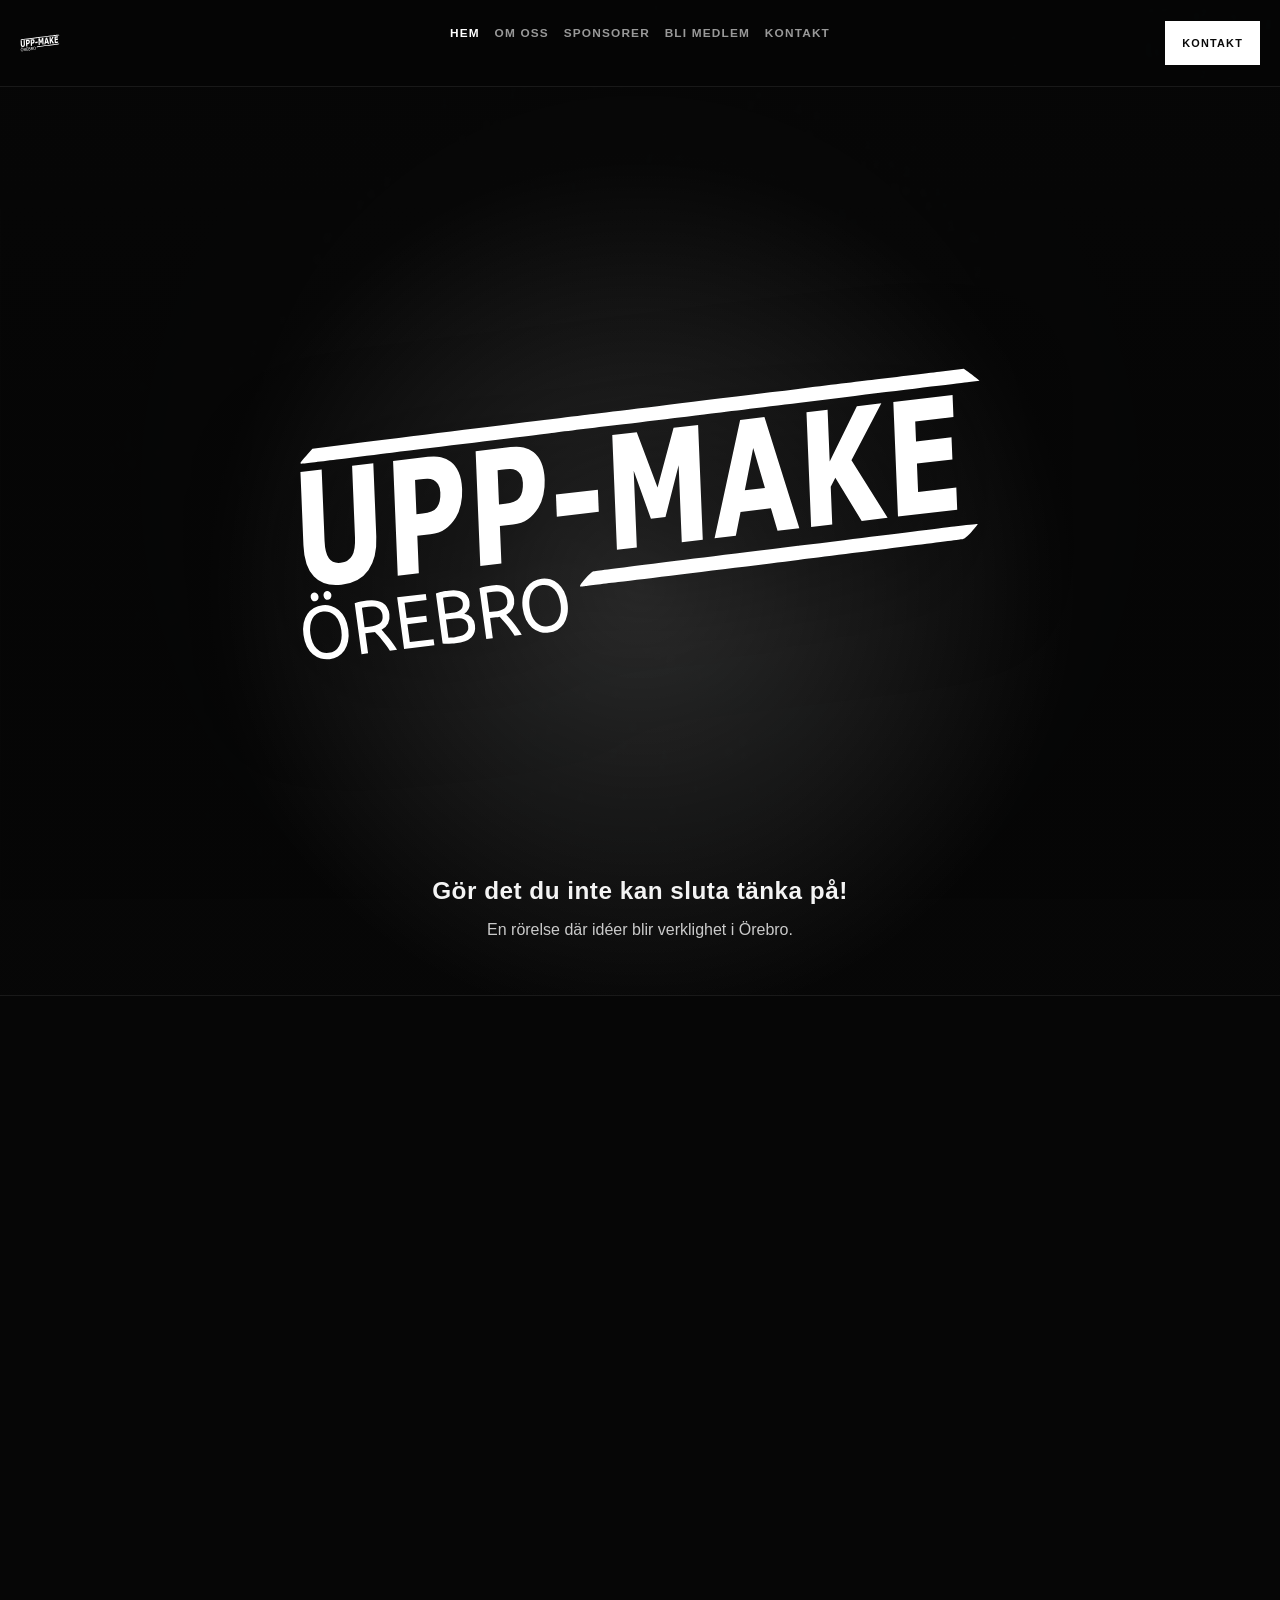
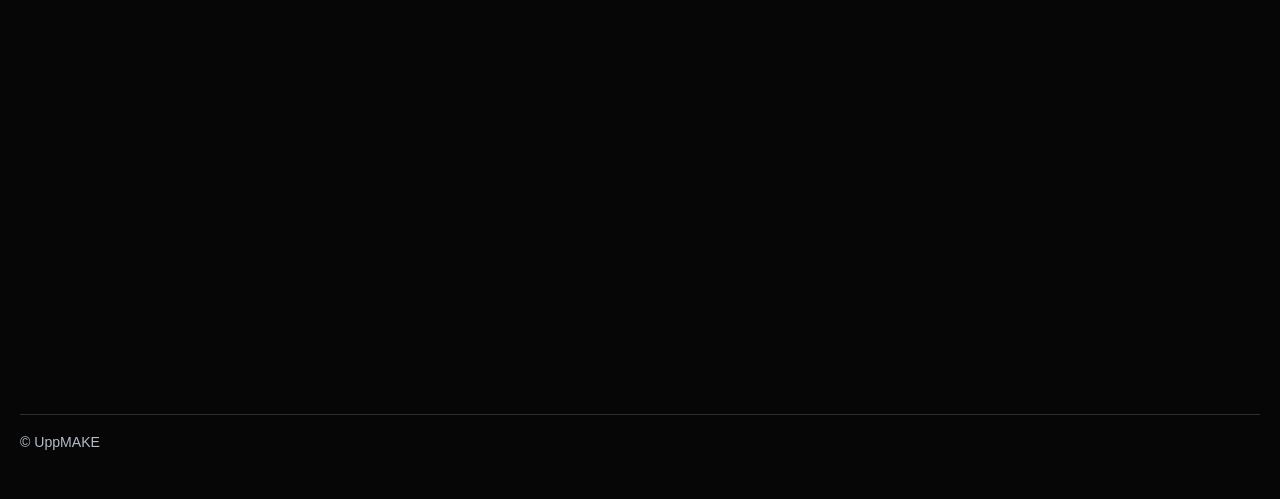
==== index.html @ e74751ff "Förbättra placering och beskärning för CAD/Woodworking i collage" ====
<!doctype html>
<html lang="sv">
  <head>
    <meta charset="UTF-8" />
    <meta name="viewport" content="width=device-width, initial-scale=1.0" />
    <title>UppMAKE i Örebro | Ideell makerspaceförening</title>
    <meta
      name="description"
      content="UppMAKE är en ideell makerspaceförening i Örebro där människor bygger, lär och utvecklar idéer tillsammans."
    />
    <meta
      http-equiv="Content-Security-Policy"
      content="default-src 'self'; script-src 'self'; style-src 'self'; font-src 'self'; img-src 'self' data:; media-src 'self'; connect-src 'self'; frame-src 'self' https://www.google.com https://maps.google.com; object-src 'none'; base-uri 'self'; frame-ancestors 'self'; form-action 'self'; upgrade-insecure-requests"
    />
    <meta name="referrer" content="strict-origin-when-cross-origin" />
    <link rel="stylesheet" href="styles.css" />
  </head>
  <body class="home-page">
    <header class="site-header">
      <div class="container header-inner">
        <a class="brand brand-wordmark" href="#hem" aria-label="UppMAKE start">
          <img src="orebro-uppmake-logo.svg" alt="UppMAKE logga" />
        </a>

        <button class="menu-toggle" type="button" aria-expanded="false" aria-label="Öppna meny" data-menu-toggle>
          <span></span><span></span><span></span>
        </button>

        <nav class="main-nav" aria-label="Huvudnavigering" data-main-nav>
          <a href="#hem">Hem</a>
          <a href="#om-oss">Om oss</a>
          <a href="#sponsorer">Sponsorer</a>
          <a href="#bli-medlem">Bli medlem</a>
          <a href="#kontakt">Kontakt</a>
        </nav>
        <a class="header-cta" href="#kontakt">KONTAKT</a>
      </div>
    </header>

    <main>
      <section class="upm-hero anchor-section" id="hem">
        <video class="upm-video" autoplay muted loop playsinline preload="none" aria-hidden="true">
          <source src="VIDEOS/0001-0192.mp4" type="video/mp4" />
        </video>
        <div class="upm-overlay" aria-hidden="true"></div>

        <div class="container upm-inner reveal visible">
          <div class="upm-logo-wrap" data-inline-svg="Evolving sweden UppMAEKE.svg">
            <img class="upm-logo" src="Evolving sweden UppMAEKE.svg" alt="UppMAKE" />
          </div>
          <h1 class="upm-hero-title">Gör det du inte kan sluta tänka på!</h1>
          <p class="upm-hero-lead">
            En rörelse där idéer blir verklighet i Örebro.
          </p>
        </div>
      </section>

      <section class="upm-section upm-section-media-first reveal anchor-section" id="lokalen">
        <div class="upm-collage" aria-label="Bild- och videoflöde från UppMAKE">
          <div class="upm-collage-grid">
            <figure class="upm-tile upm-tile-full upm-tile-panorama" data-title="Working together">
              <img src="assets/images/location/working-together.jpg" alt="Medlemmar som bygger tillsammans i verkstaden" loading="eager" />
            </figure>
            <figure class="upm-tile upm-tile-wide" data-title="Metalbender">
              <video autoplay muted loop playsinline preload="metadata" aria-label="Kort klipp från aktivitet i makerspacet">
                <source src="assets/images/location/metalbender.mp4" type="video/mp4" />
              </video>
            </figure>
            <figure class="upm-tile upm-tile-portrait" data-title="Prototype build">
              <img src="assets/images/location/prototype-build.jpg" alt="Teknikprojekt under arbete på arbetsbänk" loading="lazy" />
            </figure>
            <figure class="upm-tile upm-tile-large" data-title="CNC machine">
              <img src="assets/images/location/cnc-machine.jpg" alt="Maskiner och verktyg i UppMAKEs lokal" loading="lazy" />
            </figure>
            <figure class="upm-tile upm-tile-wide upm-tile-cad" data-title="CAD">
              <video autoplay muted loop playsinline preload="metadata" aria-label="Detaljklipp av arbete i verkstaden">
                <source src="assets/images/location/cad.mp4" type="video/mp4" />
              </video>
            </figure>
            <figure class="upm-tile upm-tile-large" data-title="Happy members">
              <img src="assets/images/location/happy-members.jpg" alt="Deltagare som visar färdiga projekt" loading="lazy" />
            </figure>
            <figure class="upm-tile upm-tile-full" data-title="Handcrafted cat demo">
              <video autoplay muted loop playsinline preload="metadata" aria-label="Kort klipp från skapande i makerspacet">
                <source src="assets/images/location/handcrafted-cat-demo.mp4" type="video/mp4" />
              </video>
            </figure>
            <figure class="upm-tile upm-tile-wide upm-tile-woodworking" data-title="Woodworking">
              <img src="assets/images/location/woodworking.jpg" alt="Närbild av arbete med verktyg och material" loading="lazy" />
            </figure>
            <figure class="upm-tile upm-tile-wide" data-title="Makerspace table">
              <img src="assets/images/location/makerspace-table.jpg" alt="Praktiskt skapande med teknik och hantverk" loading="lazy" />
            </figure>
            <figure class="upm-tile upm-tile-medium" data-title="Member makerspace">
              <img src="assets/images/location/member-makerspace.jpg" alt="Gemensam aktivitet med medlemmar i UppMAKE" loading="lazy" />
            </figure>
            <figure class="upm-tile upm-tile-medium upm-tile-tail-a" data-title="Laser engrave">
              <video autoplay muted loop playsinline preload="metadata" aria-label="Maskiner i drift i makerspacet">
                <source src="assets/images/location/laser-engrave.mp4" type="video/mp4" />
              </video>
            </figure>
            <figure class="upm-tile upm-tile-medium upm-tile-tail-b" data-title="Makerspace">
              <img src="assets/images/location/makerspace.jpg" alt="Verkstadsmiljö med utrustning för prototyper" loading="lazy" />
            </figure>
          </div>
        </div>
      </section>

      <section class="upm-section reveal anchor-section" id="om-oss">
        <div class="container upm-who">
          <div>
            <p class="upm-kicker">Om UppMAKE</p>
            <h2>Vi är en ideell förening där teknik möter kreativitet.</h2>
          </div>
          <p>
            UppMAKE – här slutar idéer vara idéer.
            Vi är en öppen gemenskap där du kan bygga, testa och göra egna idéer verkliga.
          </p>
        </div>
      </section>

      <section class="upm-section reveal anchor-section" id="sponsorer">
        <div class="container upm-partner-group">
          <div class="upm-partner-head">
            <h3>Samarbetspartners & sponsorer</h3>
          </div>
          <div class="upm-logos upm-logos-partners">
            <!-- Ny partner: kopiera en <figure>...</figure> och uppdatera bild + namn -->
            <figure class="logo-orebro-kommun">
              <img src="assets/images/partners/orebro-kommun-final.svg" alt="Örebro kommun" />
            </figure>
            <figure class="logo-region-orebro">
              <img src="assets/images/partners/region-orebro-lan-final.svg" alt="Region Örebro län" />
            </figure>
            <figure class="logo-orebro-tech">
              <img src="assets/images/partners/orebro-tech-final.png" alt="Örebro Tech" />
            </figure>
            <figure class="logo-orebro-cyber">
              <img src="assets/images/partners/orebro-cyber-collective-final.svg" alt="Örebro Cyber Collective" />
            </figure>
            <figure class="logo-makers-sweden">
              <img src="assets/images/partners/makers-of-sweden-final.png" alt="Makers of Sweden" />
            </figure>
            <figure class="logo-white">
              <img src="assets/images/partners/white.svg" alt="White" />
            </figure>
            <figure class="logo-inkubera">
              <img src="assets/images/partners/inkubera.svg" alt="Inkubera" />
            </figure>
            <figure class="logo-handelskammaren">
              <img src="assets/images/partners/handelskammaren-malardalen.svg" alt="Handelskammaren Mälardalen" />
            </figure>
            <figure class="logo-catosaurus">
              <img src="assets/images/sponsors/catosaurus-final.png" alt="Catosaurus" />
            </figure>
            <figure class="logo-powerminds">
              <img src="assets/images/sponsors/powerminds-final.svg" alt="PowerMinds" />
            </figure>
            <figure class="logo-yubico">
              <img src="assets/images/sponsors/yubico-final.png" alt="Yubico" />
            </figure>
          </div>
        </div>
      </section>

      <section class="upm-section reveal anchor-section" id="bli-medlem">
        <div class="container upm-membership">
          <div>
            <h2>Medlemskap</h2>
            <p class="upm-body">
              UppMAKE är en ideell förening. Medlemskapet kostar 200 kr per år och ger tillgång till community, aktiviteter
              och verkstadsmiljö.
            </p>
            <div class="upm-actions">
              <a class="upm-btn upm-btn-primary" href="https://forms.gle/B6gX9d2P5Et4p47u5" target="_blank" rel="noopener noreferrer">Bli medlem</a>
            </div>
          </div>
        </div>
      </section>

      <section class="upm-section upm-section-dark reveal">
        <div class="container upm-head">
          <h2>Verkstad och fokusområden</h2>
        </div>
        <div class="container">
          <ul class="upm-lines">
            <li>3D-skrivare, laserskärare, CNC-maskiner och elektronikrum.</li>
            <li>Trä- och metallbearbetning, textil och cykelreparationer.</li>
            <li>Basutbildningar inom CAD, elektronik, programmering och svetsteori.</li>
            <li>Veckovisa öppettider i makerspacet samt workshops och events.</li>
          </ul>
        </div>
      </section>

      <section class="upm-section upm-section-dark reveal anchor-section" id="faq">
        <div class="container upm-head">
          <h2>FAQ</h2>
        </div>
        <div class="container">
          <div class="upm-faq">
            <details>
              <summary>Vad är ett makerspace?</summary>
              <p>
                Ett makerspace är en plats och/eller en gemenskap där man jobbar med sina egna idéer – sida vid sida
                med andra. Man delar verktyg, kunskap och erfarenheter. Ett sammanhang och en kultur där kreativa
                personer får möjlighet att samexistera.
              </p>
            </details>
            <details>
              <summary>Hur blir jag medlem och vad kostar det?</summary>
              <p>
                Du fyller i medlemsansökan och betalar medlemsavgiften. Medlemskapet kostar 200 kronor per år och följs
                av en introduktion.
              </p>
            </details>
            <details>
              <summary>Vilka verktyg och maskiner har ni?</summary>
              <p>
                Vi har bland annat 3D-skrivare, laserskärare, CNC-maskiner, elektronikarbetsstationer och verktyg för
                träbearbetning.
              </p>
            </details>
            <details>
              <summary>Är det öppet för alla?</summary>
              <p>
                Ja, alla över 16 år är välkomna ensamma. Barn är välkomna i vuxet sällskap. Vi strävar efter en
                inkluderande och kreativ miljö för olika erfarenhetsnivåer.
              </p>
            </details>
            <details>
              <summary>Har ni regler för maskinanvändning?</summary>
              <p>
                Ja. För säkerhet och underhåll krävs introduktion och utbildning innan maskinerna används.
              </p>
            </details>
          </div>
        </div>
      </section>

      <section class="upm-section reveal anchor-section" id="styrelsen">
        <div class="container upm-head">
          <h2>Ansvariga / Styrelsen</h2>
        </div>
        <div class="container">
          <div class="upm-board-accordion">
            <details>
              <summary>
                <span class="num">01</span>
                <span class="txt">Ordförande — Adrian Hällzon</span>
              </summary>
              <div class="upm-board-content">
                <img class="upm-board-photo" src="assets/images/board/Adrian_Hallzon.png" alt="Adrian Hällzon" />
                <div>
                  <p>
                    Drivs av samhällsutveckling inom innovation och teknik. Nyckelperson i utveckling av innovativa miljöer
                    i makerrörelsen i Örebro, med fokus på att koppla ihop människor och idéer.
                  </p>
                  <p>Nuvarande arbete: Verksamhetsutvecklare och digital pedagog.</p>
                </div>
              </div>
            </details>

            <details>
              <summary>
                <span class="num">02</span>
                <span class="txt">Kassör — Oscar Fransson</span>
              </summary>
              <div class="upm-board-content">
                <div>
                  <p>Stöttar ekonomiarbetet och föreningens löpande administration.</p>
                </div>
              </div>
            </details>

            <details>
              <summary>
                <span class="num">03</span>
                <span class="txt">Sekreterare — Markus Willander</span>
              </summary>
              <div class="upm-board-content">
                <div>
                  <p>Ansvarar för struktur, dokumentation och uppföljning av styrelsearbetet.</p>
                </div>
              </div>
            </details>

            <details>
              <summary>
                <span class="num">04</span>
                <span class="txt">Ledamot — Erica Hjelm</span>
              </summary>
              <div class="upm-board-content">
                <div>
                  <p>Bidrar i styrelsearbetet med fokus på utveckling av verksamheten.</p>
                </div>
              </div>
            </details>

            <details>
              <summary>
                <span class="num">05</span>
                <span class="txt">Ledamot — Melinda Borgenfalk</span>
              </summary>
              <div class="upm-board-content">
                <div>
                  <p>Medverkar i planering och genomförande av föreningens aktiviteter.</p>
                </div>
              </div>
            </details>

            <details>
              <summary>
                <span class="num">06</span>
                <span class="txt">Ledamot — Joakim</span>
              </summary>
              <div class="upm-board-content">
                <div>
                  <p>Medverkar i planering och genomförande av föreningens aktiviteter.</p>
                </div>
              </div>
            </details>

          </div>
        </div>
      </section>

      <section class="upm-section upm-section-dark reveal anchor-section" id="stadgar">
        <div class="container upm-head">
          <h2>Stadgar</h2>
        </div>
        <div class="container">
          <p class="upm-body">
            Stadgarna (uppdaterade 2024-01-16) beskriver föreningens namn, ändamål, medlemskap, styrelse, beslutsordning
            och hur årsstämman går till.
          </p>
          <details class="upm-statutes-toggle">
            <summary>
              <span class="upm-statutes-show">Visa stadgar</span>
              <span class="upm-statutes-hide">Dölj stadgar</span>
            </summary>
            <div class="upm-statutes">
            <details>
              <summary>§1 Föreningens namn, säte samt organisationsnummer</summary>
              <p>
                Föreningens fullständiga namn är Uppfinnare-Makerspace Örebro. Föreningen har sitt säte i Örebro och
                organisationsnummer 875002-0730.
              </p>
            </details>

            <details>
              <summary>§2 Ändamål</summary>
              <p>
                Föreningen verkar för kamratcirklar och kurser inom mekanik, elektronik och andra tekniska områden.
                Föreningen ska främja medlemmarnas innovativa intressen och vara en allmän träffpunkt för både aktiva och
                passiva medlemmar.
              </p>
              <p>
                Föreningen ska aktivt motverka diskriminering på grund av kön, könsöverskridande identitet eller uttryck,
                etnisk tillhörighet, religion eller annan trosuppfattning, funktionsnedsättning, sexuell läggning eller
                ålder.
              </p>
            </details>

            <details>
              <summary>§3 Föreningsform samt oberoende</summary>
              <p>Föreningen är en ideell förening som är religiöst och partipolitiskt oberoende.</p>
            </details>

            <details>
              <summary>§4 Verksamhetsår</summary>
              <p>Föreningens verksamhetsår är kalenderår.</p>
            </details>

            <details>
              <summary>§5 Medlemmar samt medlemsavgift</summary>
              <p>
                En person kan antas som medlem om den godkänner stadgarna, vill verka för föreningens syfte och aktivt tar
                ställning för medlemskap genom att betala medlemsavgiften.
              </p>
              <p>
                Medlemsavgiften fastställs varje år på årsstämman och ska betalas senast i februari, eller senast två
                veckor efter årsstämman. Medlem som allvarligt skadar föreningen kan stängas av av styrelsen eller
                årsstämman.
              </p>
            </details>

            <details>
              <summary>§6 Styrelse samt beslutande organ</summary>
              <p>
                Beslutande organ är styrelsen samt årsstämma eller extra årsstämma. Styrelsen väljs av medlemmarna på
                årsstämman.
              </p>
              <p>
                Styrelsen ska som grund bestå av ordförande (1 år), kassör (2 år) och sekreterare (1 år). Vid lika
                röstetal i styrelsen har ordföranden utslagsröst.
              </p>
            </details>

            <details>
              <summary>§7 Firmateckning</summary>
              <p>
                Föreningen tecknas av styrelsens ordförande samt kassör, var för sig, alternativt av en eller flera av
                styrelsen utsedda myndiga personer. Utsedd person ska återrapportera till styrelsen.
              </p>
            </details>

            <details>
              <summary>§8 Stadgeändring</summary>
              <p>
                För ändring av stadgarna krävs beslut på två på varandra följande stämmor med minst en månads mellanrum,
                varav en ska vara årsstämma, med minst 2/3 av avgivna röster.
              </p>
            </details>

            <details>
              <summary>§9 Upplösning av föreningen</summary>
              <p>
                För upplösning krävs beslut på två på varandra följande årsstämmor med minst tre månaders mellanrum och
                minst 2/3 av avgivna röster.
              </p>
              <p>
                Föreningens tillgångar ska först användas till skulder och därefter skänkas till ändamål förenliga med
                föreningens syfte. Mottagare beslutas av sista årsstämman.
              </p>
            </details>

            <details>
              <summary>§10 Tidpunkt och kallelse för årsstämma</summary>
              <p>
                Årsstämma hålls normalt i februari eller mars. Kallelse skickas via e-post senast tre veckor före stämman.
                Väsentliga frågor, som stadgeändring eller upplösning, ska anges i kallelsen.
              </p>
              <p>
                Verksamhetsberättelse, revisionsberättelse, verksamhetsplan, budget och motioner ska vara tillgängliga för
                medlemmarna senast en vecka före årsstämman.
              </p>
            </details>

            <details>
              <summary>§11 Motioner och förslag till årsstämma</summary>
              <p>
                Motioner kan skickas in under året, dock senast två veckor före årsstämma eller extra årsstämma. Styrelsen
                ska skriva yttrande för varje motion senast en vecka innan stämman.
              </p>
            </details>

            <details>
              <summary>§12 Rösträtt, beslut och omröstning på årsstämma</summary>
              <p>
                Medlemmar som varit medlemmar de senaste 30 dagarna har rösträtt. Beslut fattas med acklamation eller
                omröstning. Vid lika röstetal har ordföranden utslagsröst om ordföranden är röstberättigad.
              </p>
            </details>

            <details>
              <summary>§13 Valbarhet</summary>
              <p>
                Valbar till styrelsen är röstberättigad medlem. Styrelsemedlem samt anhörig till styrelsemedlem är inte
                valbar till revisor.
              </p>
            </details>

            <details>
              <summary>§14 Årsstämmans dagordning</summary>
              <ul>
                <li>§1 Årsstämmans öppnande</li>
                <li>§2 Fastställande av röstlängd</li>
                <li>§3 Val av ordförande, vice ordförande och sekreterare för stämman</li>
                <li>§4 Val av justerare och rösträknare</li>
                <li>§5 Fråga om årsstämman utlysts enligt stadgarna</li>
                <li>§6 Godkännande av dagordningen</li>
                <li>§7 Föredragning av verksamhetsberättelse och ekonomisk rapport</li>
                <li>§8 Revisionsberättelse</li>
                <li>§9 Fråga om ansvarsfrihet för styrelsen</li>
                <li>§10 Val av styrelseledamöter och revisorer (ordförande, kassör, ledamöter, revisor)</li>
                <li>§11 Fastställande av medlemsavgift</li>
                <li>§12 Verksamhetsplan</li>
                <li>§13 Budget</li>
                <li>§14 Inkomna motioner och propositioner</li>
                <li>§15 Stämmans avslutande</li>
              </ul>
            </details>

            <details>
              <summary>§15 Extra årsstämma</summary>
              <p>
                Styrelsen kan kalla till extra årsstämma när som helst under året. Styrelsen ska också kalla till extra
                årsstämma om revisorn eller minst 10% av medlemmarna begär det.
              </p>
            </details>
            </div>
          </details>
        </div>
      </section>

      <section class="upm-section upm-section-dark reveal anchor-section" id="kontakt">
        <div class="container upm-head">
          <h2>Kontakt</h2>
        </div>
        <div class="container">
          <ul class="upm-contact-list">
            <li>
              <a href="mailto:kontakt@uppmake.se">
                <span class="num">01</span>
                <span class="txt">kontakt@uppmake.se</span>
                <span class="arr">↗</span>
              </a>
            </li>
            <li>
              <a href="https://github.com/uppmake" target="_blank" rel="noopener noreferrer">
                <span class="num">02</span>
                <span class="txt">github.com/uppmake</span>
                <span class="arr">↗</span>
              </a>
            </li>
            <li>
              <a href="https://www.facebook.com/orebromakerspace" target="_blank" rel="noopener noreferrer">
                <span class="num">03</span>
                <span class="txt">facebook.com/orebromakerspace</span>
                <span class="arr">↗</span>
              </a>
            </li>
            <li>
              <a href="https://www.instagram.com/orebromakerspace/" target="_blank" rel="noopener noreferrer">
                <span class="num">04</span>
                <span class="txt">@orebromakerspace</span>
                <span class="arr">↗</span>
              </a>
            </li>
          </ul>
          <div class="upm-map" aria-label="Hitta till UppMAKE">
            <div class="map-wrap upm-map-wrap">
              <iframe
                title="Karta till UppMAKE i Örebro"
                src="https://www.google.com/maps?hl=sv&q=Diktargatan%2025%2C%20703%2070%20Örebro&t=&z=15&ie=UTF8&iwloc=B&output=embed"
                loading="lazy"
                referrerpolicy="no-referrer-when-downgrade"
                allowfullscreen
              ></iframe>
            </div>
          </div>
        </div>
      </section>

      <section class="upm-section upm-cta reveal">
        <div class="container">
          <h2>Vill du besöka, stötta eller samarbeta?</h2>
          <p>Hör av dig så berättar vi mer om verksamheten och aktuella projekt.</p>
          <div class="upm-actions upm-actions-spaced">
            <a class="upm-btn upm-btn-primary" href="#kontakt">Kontakta oss</a>
            <a class="upm-btn upm-btn-secondary" href="sponsra.html">Sponsra oss</a>
          </div>
        </div>
      </section>
    </main>

    <footer class="footer">
      <div class="container footer-inner">        <span>© UppMAKE</span>
      </div>
    </footer>

    <script src="app.js" defer></script>
  </body>
</html>
---- styles.css ----
:root {
  --bg: #050608;
  --bg-soft: #0d1015;
  --surface: #121722;
  --surface-soft: #171d29;
  --line: rgba(255, 255, 255, 0.16);
  --line-soft: rgba(255, 255, 255, 0.1);
  --text: #f5f7fb;
  --text-muted: #b4bdca;
  --accent: #7df0d8;
  --accent-2: #b0ff8e;
  --accent-dark: #02271f;
  --danger-soft: #1d1418;
  --radius-lg: 28px;
  --radius-md: 18px;
  --shadow-lg: 0 30px 70px rgba(0, 0, 0, 0.45);
  --shadow-md: 0 14px 38px rgba(0, 0, 0, 0.35);
  --max-width: 1240px;
  --header-height: 86px;
  --section-space: clamp(2.8rem, 6vw, 4.8rem);
}

* {
  box-sizing: border-box;
}

html,
body {
  margin: 0;
  padding: 0;
}

html {
  scroll-behavior: smooth;
  -webkit-text-size-adjust: 100%;
}

body {
  font-family: "Manrope", "Segoe UI", sans-serif;
  color: var(--text);
  background:
    radial-gradient(circle at 18% -8%, #163245 0, transparent 38%),
    radial-gradient(circle at 84% -10%, #281f3f 0, transparent 45%),
    linear-gradient(180deg, #050608 0%, #090d14 56%, #060709 100%);
  line-height: 1.65;
  overflow-x: hidden;
  isolation: isolate;
}

body::before {
  content: "";
  position: fixed;
  inset: -120px;
  pointer-events: none;
  opacity: var(--fx-opacity, 0.22);
  background-image:
    radial-gradient(circle at var(--fx-x1, 16%) var(--fx-y1, 22%), rgba(255, 255, 255, 0.09) 0 2px, transparent 36%),
    radial-gradient(circle at var(--fx-x2, 74%) var(--fx-y2, 28%), rgba(255, 255, 255, 0.07) 0 2px, transparent 42%),
    radial-gradient(circle at var(--fx-x3, 62%) var(--fx-y3, 70%), rgba(255, 255, 255, 0.08) 0 2px, transparent 40%),
    radial-gradient(circle at var(--fx-x4, 28%) var(--fx-y4, 74%), rgba(255, 255, 255, 0.06) 0 2px, transparent 38%),
    conic-gradient(
      from var(--fx-a1, 12deg) at var(--fx-cx1, 34%) var(--fx-cy1, 44%),
      transparent 0deg,
      rgba(255, 255, 255, 0.05) 35deg,
      transparent 90deg,
      rgba(255, 255, 255, 0.03) 130deg,
      transparent 180deg
    ),
    conic-gradient(
      from var(--fx-a2, 210deg) at var(--fx-cx2, 72%) var(--fx-cy2, 62%),
      transparent 0deg,
      rgba(255, 255, 255, 0.04) 30deg,
      transparent 80deg,
      rgba(255, 255, 255, 0.03) 120deg,
      transparent 180deg
    );
  background-size: 220px 220px, 260px 260px, 240px 240px, 280px 280px, 340px 340px, 300px 300px;
  animation: drift 14s linear infinite;
  transition: opacity 900ms ease;
}

@keyframes drift {
  from {
    transform: translate3d(0, 0, 0);
  }

  to {
    transform: translate3d(-220px, -110px, 0);
  }
}

body.has-digital-fx::before {
  content: none;
  animation: none;
  background: none;
}

.bg-digital-canvas {
  position: fixed;
  inset: 0;
  width: 100%;
  height: 100%;
  pointer-events: none;
  z-index: 8;
  opacity: 0.34;
  mix-blend-mode: soft-light;
  filter: blur(1px) saturate(82%) contrast(0.92);
  animation: digitalCanvasDrift 22s ease-in-out infinite alternate;
}

@keyframes digitalCanvasDrift {
  0% {
    transform: translate3d(0, 0, 0) scale(1.01);
  }

  100% {
    transform: translate3d(-0.8%, 0.6%, 0) scale(1.02);
  }
}

main,
.footer {
  position: relative;
  z-index: 4;
}

.card,
.metric,
.logo-card,
.link-card,
.callout,
.map-wrap,
.hero-media .card-a,
.hero-media .card-b,
.hero-media .card-c,
.upm-logos figure,
.upm-solutions a {
  position: relative;
  z-index: 12;
}

img {
  display: block;
  max-width: 100%;
}

a {
  color: inherit;
  text-decoration: none;
}

.container {
  width: min(100% - 2.2rem, var(--max-width));
  margin: 0 auto;
}

.site-header {
  position: sticky;
  top: 0;
  z-index: 200;
  border-bottom: 1px solid var(--line-soft);
  background: rgba(6, 9, 14, 0.76);
  backdrop-filter: blur(14px);
}

.header-inner {
  min-height: var(--header-height);
  display: grid;
  grid-template-columns: 1fr auto 1fr;
  align-items: center;
  justify-content: unset;
  gap: 1rem;
}

.brand {
  grid-column: 1;
  justify-self: start;
  display: flex;
  align-items: center;
  gap: 0.75rem;
  flex-shrink: 0;
}

.brand img {
  width: 42px;
  height: 42px;
  border-radius: 50%;
  border: 1px solid rgba(255, 255, 255, 0.2);
  background: rgba(255, 255, 255, 0.08);
}

.brand-wordmark img {
  width: auto;
  height: 38px;
  border: 0;
  border-radius: 0;
  background: none;
  object-fit: contain;
}

.brand-text {
  display: grid;
  gap: 0.1rem;
}

.brand-title {
  font-family: "Syne", "Segoe UI", sans-serif;
  font-weight: 800;
  letter-spacing: 0.12em;
  text-transform: uppercase;
  font-size: 1.05rem;
  line-height: 1;
}

.brand-sub {
  color: var(--text-muted);
  text-transform: uppercase;
  letter-spacing: 0.16em;
  font-size: 0.65rem;
}

.main-nav {
  grid-column: 2;
  justify-self: center;
  display: flex;
  align-items: center;
  justify-content: center;
  flex-wrap: wrap;
  gap: 0.42rem;
}

.main-nav a {
  color: var(--text-muted);
  text-transform: uppercase;
  letter-spacing: 0.1em;
  font-weight: 700;
  font-size: 0.74rem;
  padding: 0.35rem 0.25rem;
  line-height: 1.15;
  opacity: 0.66;
  transition: color 0.22s ease, opacity 0.22s ease;
}

.main-nav a:hover,
.main-nav a[aria-current="page"] {
  color: var(--text);
  opacity: 1;
}

.menu-toggle {
  grid-column: 3;
  justify-self: end;
  display: none;
  width: 46px;
  height: 46px;
  border-radius: 50%;
  border: 1px solid var(--line);
  background: transparent;
  cursor: pointer;
  place-items: center;
  gap: 4px;
}

.menu-toggle span {
  width: 18px;
  height: 2px;
  border-radius: 99px;
  background: var(--text);
  transition: all 0.24s ease;
}

.header-cta {
  grid-column: 3;
  justify-self: end;
  display: inline-flex;
  align-items: center;
  justify-content: center;
  height: 42px;
  padding: 0 1rem;
  border-radius: 0;
  border: 1px solid #fff;
  background: #fff;
  color: #090909;
  text-transform: uppercase;
  letter-spacing: 0.11em;
  font-size: 0.68rem;
  font-weight: 800;
  line-height: 1;
  white-space: nowrap;
  transition: background-color 0.22s ease, color 0.22s ease, box-shadow 0.22s ease, opacity 0.22s ease;
}

.main-nav a,
.header-cta,
.upm-btn {
  min-height: 44px;
}

.header-cta:hover {
  background: rgba(255, 255, 255, 0.08);
  color: #fff;
  box-shadow: inset 0 0 0 1px rgba(255, 255, 255, 0.18);
}

.hero {
  position: relative;
  overflow: clip;
  border-bottom: 1px solid var(--line-soft);
}

.hero::before,
.hero::after {
  content: "";
  position: absolute;
  z-index: -1;
  border-radius: 999px;
  filter: blur(36px);
  opacity: 0.5;
}

.hero::before {
  width: 34vw;
  min-width: 260px;
  aspect-ratio: 1;
  top: -15vw;
  right: -8vw;
  background: #315bd8;
  animation: pulse 13s ease-in-out infinite;
}

.hero::after {
  width: 38vw;
  min-width: 320px;
  aspect-ratio: 1;
  left: -14vw;
  bottom: -16vw;
  background: #1e886f;
  animation: pulse 15s ease-in-out infinite reverse;
}

@keyframes pulse {
  0%,
  100% {
    transform: scale(1);
  }

  50% {
    transform: scale(1.08);
  }
}

.hero-inner {
  min-height: min(88vh, 860px);
  padding: clamp(3rem, 7vw, 6.5rem) 0 clamp(2.8rem, 7vw, 5.2rem);
  display: grid;
  grid-template-columns: minmax(0, 1fr) minmax(260px, 420px);
  align-items: end;
  gap: clamp(1.2rem, 4vw, 3.4rem);
}

.kicker {
  margin: 0;
  color: var(--accent);
  text-transform: uppercase;
  letter-spacing: 0.18em;
  font-size: 0.76rem;
  font-weight: 800;
}

.hero h1 {
  margin: 0.6rem 0 0;
  font-family: "Syne", "Segoe UI", sans-serif;
  font-size: clamp(2.2rem, 7vw, 6rem);
  letter-spacing: -0.03em;
  line-height: 0.95;
  max-width: 12ch;
}

.hero h1 em {
  font-style: normal;
  color: var(--accent-2);
}

.hero p {
  margin: 1.25rem 0 0;
  max-width: 60ch;
  color: var(--text-muted);
  font-size: clamp(1rem, 1.2vw, 1.18rem);
}

.hero-actions {
  margin-top: 1.5rem;
  display: flex;
  flex-wrap: wrap;
  gap: 0.7rem;
}

.btn {
  display: inline-flex;
  align-items: center;
  justify-content: center;
  gap: 0.5rem;
  text-transform: uppercase;
  letter-spacing: 0.1em;
  font-weight: 800;
  font-size: 0.72rem;
  border-radius: 999px;
  border: 1px solid transparent;
  padding: 0.82rem 1rem;
  transition: transform 0.2s ease, border-color 0.2s ease, background 0.2s ease;
}

.btn:hover {
  transform: translateY(-2px);
}

.btn-primary {
  background: var(--accent);
  color: var(--accent-dark);
}

.btn-secondary {
  border-color: var(--line);
  color: var(--text);
  background: rgba(255, 255, 255, 0.04);
}

.hero-media {
  position: relative;
  min-height: 420px;
}

.hero-media .card-a,
.hero-media .card-b,
.hero-media .card-c {
  position: absolute;
  border-radius: var(--radius-md);
  overflow: hidden;
  border: 1px solid var(--line);
  box-shadow: var(--shadow-md);
}

.hero-media img {
  width: 100%;
  height: 100%;
  object-fit: cover;
}

.card-a {
  inset: 0 6% 18% 0;
}

.card-b {
  width: 50%;
  height: 38%;
  right: 0;
  top: 8%;
}

.card-c {
  width: 56%;
  height: 36%;
  right: 3%;
  bottom: 0;
}

.section {
  padding: clamp(2.8rem, 6vw, 5rem) 0;
  border-bottom: 1px solid var(--line-soft);
}

.section.alt {
  background: linear-gradient(180deg, rgba(255, 255, 255, 0.02), rgba(255, 255, 255, 0));
}

.section-head {
  display: flex;
  align-items: flex-end;
  justify-content: space-between;
  gap: 1rem;
  margin-bottom: 1.5rem;
}

.section-title {
  margin: 0;
  font-family: "Syne", "Segoe UI", sans-serif;
  font-size: clamp(1.7rem, 4vw, 3.2rem);
  line-height: 0.97;
}

.section-title em {
  font-style: normal;
  color: var(--accent-2);
}

.section-link {
  display: inline-flex;
  gap: 0.35rem;
  align-items: center;
  text-transform: uppercase;
  letter-spacing: 0.1em;
  color: var(--text-muted);
  font-size: 0.72rem;
  font-weight: 700;
}

.section-link:hover {
  color: var(--text);
}

.lead {
  margin: 0;
  max-width: 72ch;
  color: var(--text-muted);
}

.grid-2,
.grid-3,
.grid-4 {
  display: grid;
  gap: 1rem;
}

.grid-2 {
  grid-template-columns: repeat(2, minmax(0, 1fr));
}

.grid-3 {
  grid-template-columns: repeat(3, minmax(0, 1fr));
}

.grid-4 {
  grid-template-columns: repeat(4, minmax(0, 1fr));
}

.card {
  border-radius: var(--radius-md);
  border: 1px solid var(--line);
  padding: 1.1rem;
  background: linear-gradient(165deg, rgba(255, 255, 255, 0.06), rgba(255, 255, 255, 0.02));
  box-shadow: var(--shadow-md);
  transition: transform 0.24s ease, border-color 0.24s ease;
}

.card:hover {
  transform: translateY(-3px);
  border-color: rgba(255, 255, 255, 0.3);
}

.card h3,
.card h4 {
  margin: 0;
  font-family: "Syne", "Segoe UI", sans-serif;
  line-height: 1.08;
}

.card h3 {
  font-size: 1.36rem;
}

.card h4 {
  font-size: 1.05rem;
}

.card p,
.card li {
  margin: 0.7rem 0 0;
  color: var(--text-muted);
}

.card ul {
  margin: 0.7rem 0 0;
  padding-left: 1.05rem;
  display: grid;
  gap: 0.48rem;
}

.tag {
  display: inline-flex;
  align-items: center;
  border: 1px solid var(--line);
  border-radius: 999px;
  padding: 0.25rem 0.6rem;
  text-transform: uppercase;
  letter-spacing: 0.12em;
  font-size: 0.62rem;
  color: var(--text-muted);
  margin-bottom: 0.35rem;
}

.metric {
  padding: 1.3rem;
  background: var(--surface);
}

.metric strong {
  font-family: "Syne", "Segoe UI", sans-serif;
  font-size: 2.2rem;
  line-height: 1;
  display: block;
}

.metric span {
  color: var(--text-muted);
  text-transform: uppercase;
  letter-spacing: 0.12em;
  font-size: 0.65rem;
  font-weight: 700;
}

.logo-wall {
  display: grid;
  grid-template-columns: repeat(4, minmax(0, 1fr));
  gap: 0.85rem;
}

.logo-card {
  border-radius: var(--radius-md);
  border: 1px solid var(--line);
  background: rgba(255, 255, 255, 0.03);
  min-height: 160px;
  display: grid;
  place-items: center;
  padding: 0.9rem;
}

.logo-card img {
  max-height: 110px;
  width: 100%;
  object-fit: contain;
  background: #fff;
}

.gallery {
  display: grid;
  grid-template-columns: repeat(3, minmax(0, 1fr));
  gap: 0.8rem;
}

.gallery img {
  width: 100%;
  height: 100%;
  min-height: 200px;
  object-fit: cover;
  border-radius: 14px;
  border: 1px solid var(--line);
}

.callout {
  border-radius: var(--radius-lg);
  border: 1px solid var(--line);
  padding: 1.2rem;
  background: linear-gradient(165deg, rgba(125, 240, 216, 0.16), rgba(125, 240, 216, 0.03));
}

.callout h3 {
  margin: 0;
  font-family: "Syne", "Segoe UI", sans-serif;
  font-size: 1.5rem;
}

.callout p {
  margin: 0.65rem 0 0;
  color: var(--text);
}

.link-list {
  display: grid;
  gap: 0.8rem;
}

.link-card {
  border: 1px solid var(--line);
  border-radius: 14px;
  padding: 1rem;
  background: rgba(255, 255, 255, 0.03);
  transition: border-color 0.22s ease, transform 0.22s ease;
}

.link-card:hover {
  transform: translateY(-2px);
  border-color: rgba(255, 255, 255, 0.32);
}

.link-card strong {
  font-size: 1rem;
}

.link-card span {
  display: block;
  color: var(--text-muted);
  font-size: 0.92rem;
  margin-top: 0.2rem;
}

.map-wrap {
  margin-top: 1rem;
  border: 1px solid var(--line);
  border-radius: var(--radius-md);
  overflow: hidden;
  min-height: 390px;
}

.map-wrap iframe {
  width: 100%;
  min-height: 390px;
}

.footer {
  padding: 2.2rem 0 2.8rem;
}

.footer-inner {
  border-top: 1px solid var(--line);
  padding-top: 1rem;
  display: flex;
  flex-wrap: wrap;
  justify-content: space-between;
  gap: 0.8rem;
  color: var(--text-muted);
  font-size: 0.88rem;
}

.footer a {
  color: var(--accent);
}

.reveal {
  opacity: 0;
  transform: translateY(24px);
  transition: opacity 0.55s ease, transform 0.55s ease;
}

.reveal.visible {
  opacity: 1;
  transform: translateY(0);
}

@media (max-width: 1080px) {
  :root {
    --header-height: 78px;
  }

  .header-inner {
    grid-template-columns: 1fr auto;
    min-height: var(--header-height);
  }

  .menu-toggle {
    grid-column: 2;
    border-radius: 0;
  }

  .main-nav {
    position: fixed;
    inset: var(--header-height) 0 0;
    width: 100%;
    max-height: calc(100svh - var(--header-height));
    overflow-y: auto;
    display: grid;
    gap: 0;
    background: rgba(9, 13, 19, 0.97);
    border-top: 1px solid var(--line);
    border-bottom: 1px solid var(--line);
    border-left: 0;
    border-right: 0;
    border-radius: 0;
    padding: 0 0 max(1rem, env(safe-area-inset-bottom));
    opacity: 0;
    pointer-events: none;
    transform: translateY(-14px);
    transition: 0.2s ease;
  }

  .main-nav a {
    display: block;
    width: 100%;
    padding: 1rem 1.2rem;
    border-bottom: 1px solid rgba(255, 255, 255, 0.1);
    opacity: 1;
    font-size: 0.82rem;
    letter-spacing: 0.09em;
  }

  .main-nav a:last-child {
    border-bottom: 0;
  }

  body.nav-open .main-nav {
    opacity: 1;
    pointer-events: auto;
    transform: translateY(0);
  }

  body.nav-open {
    overflow: hidden;
  }

  .menu-toggle {
    display: grid;
  }

  .header-cta {
    display: none;
  }

  body.nav-open .menu-toggle span:nth-child(1) {
    transform: translateY(6px) rotate(45deg);
  }

  body.nav-open .menu-toggle span:nth-child(2) {
    opacity: 0;
  }

  body.nav-open .menu-toggle span:nth-child(3) {
    transform: translateY(-6px) rotate(-45deg);
  }

  .hero-inner {
    min-height: auto;
    grid-template-columns: 1fr;
    padding-top: 3.4rem;
  }

  .hero-media {
    min-height: 360px;
  }

  .grid-4,
  .grid-3,
  .logo-wall {
    grid-template-columns: repeat(2, minmax(0, 1fr));
  }

  .gallery {
    grid-template-columns: repeat(2, minmax(0, 1fr));
  }
}

@media (max-width: 760px) {
  :root {
    --header-height: 72px;
    --section-space: clamp(2.2rem, 8vw, 3rem);
  }

  .container {
    width: min(100% - 1rem, var(--max-width));
  }

  .header-inner {
    gap: 0.6rem;
  }

  .brand-wordmark img {
    height: 32px;
  }

  .menu-toggle {
    width: 42px;
    height: 42px;
  }

  .section-head {
    flex-direction: column;
    align-items: flex-start;
    gap: 0.5rem;
  }

  .grid-2,
  .grid-3,
  .grid-4,
  .logo-wall,
  .gallery {
    grid-template-columns: 1fr;
  }

  .hero-media {
    min-height: 320px;
  }

  .card-a {
    inset: 0 0 44% 0;
  }

  .card-b {
    width: 58%;
    height: 40%;
    top: auto;
    bottom: 0;
    left: 0;
  }

  .card-c {
    width: 58%;
    height: 40%;
    right: 0;
    bottom: 0;
  }

  .map-wrap,
  .map-wrap iframe {
    min-height: 300px;
  }
}


/* Home Layout -------------------------------------------- */
.home-page {
  background: #060606;
  color: #f5f5f5;
}

.home-page .site-header {
  background: rgba(6, 6, 6, 0.7);
  border-bottom: 1px solid rgba(255, 255, 255, 0.08);
  backdrop-filter: blur(12px);
}

.home-page .brand img {
  background: rgba(255, 255, 255, 0.04);
  border-color: rgba(255, 255, 255, 0.14);
}

.home-page .brand-wordmark img,
.upm-page .brand-wordmark img {
  height: 40px;
  border: 0;
  background: none;
}

.home-page .brand-title {
  color: #fff;
  font-size: 1.1rem;
  letter-spacing: 0.14em;
}

.home-page .brand-wordmark {
  gap: 0;
}

.home-page .brand-wordmark .brand-title {
  font-family: "Syne", "Segoe UI", sans-serif;
  font-weight: 800;
}

.home-page .brand-sub {
  display: none;
}

.home-page .brand-sub,
.home-page .main-nav a {
  color: rgba(255, 255, 255, 0.9);
}

.home-page .main-nav a:hover,
.home-page .main-nav a[aria-current="page"] {
  color: #fff;
  opacity: 1;
}

.upm-hero {
  position: relative;
  min-height: 64svh;
  overflow: hidden;
  border-bottom: 1px solid rgba(255, 255, 255, 0.08);
  background: #050505;
}

.upm-video {
  position: absolute;
  inset: 0;
  width: 100%;
  height: 100%;
  object-fit: cover;
  opacity: 0.43;
  filter: grayscale(1) contrast(1.06) brightness(0.76);
}

.upm-overlay {
  position: absolute;
  inset: 0;
  background:
    radial-gradient(circle at 50% 55%, rgba(255, 255, 255, 0.16), transparent 54%),
    linear-gradient(180deg, rgba(8, 8, 8, 0.76) 0%, rgba(8, 8, 8, 0.5) 34%, rgba(7, 7, 7, 0.8) 100%);
}

.upm-inner {
  position: relative;
  z-index: 4;
  min-height: 64svh;
  display: grid;
  align-content: center;
  justify-items: center;
  text-align: center;
  gap: 0.8rem;
  padding: clamp(3.2rem, 6vw, 5rem) 0 clamp(2.2rem, 4vw, 3.2rem);
}

.upm-caption {
  margin: 0;
  font-family: "Syne", "Segoe UI", sans-serif;
  font-size: clamp(0.95rem, 1.3vw, 1.3rem);
  color: rgba(255, 255, 255, 0.9);
  letter-spacing: 0.04em;
  transform: rotate(-6deg) translateX(-14%);
  transform-origin: center;
  text-shadow: 0 6px 24px rgba(0, 0, 0, 0.45);
}

.upm-logo-wrap {
  position: relative;
  width: min(700px, 90vw);
  overflow: visible;
  animation: refLogoFloat 8s ease-in-out infinite;
  filter: drop-shadow(0 26px 50px rgba(0, 0, 0, 0.55));
}

.upm-logo-wrap::before,
.upm-logo-wrap::after {
  content: "";
  position: absolute;
  inset: 0;
  pointer-events: none;
  background: url("Evolving%20sweden%20UppMAEKE.svg") center / contain no-repeat;
  opacity: 0;
}

.upm-logo-wrap::before {
  mix-blend-mode: screen;
  filter: contrast(1.2) brightness(1.15);
  animation: logoGlitchA 7.6s steps(1, end) infinite;
}

.upm-logo-wrap::after {
  mix-blend-mode: lighten;
  filter: brightness(1.1);
  animation: logoGlitchB 9.2s steps(1, end) infinite;
}

.upm-logo {
  width: 100%;
  height: auto;
  opacity: 0;
  transform: translateY(14px);
  animation: refLogoIn 900ms ease forwards;
}

.upm-logo-svg {
  width: 100%;
  height: auto;
  display: block;
}

.upm-logo-svg path {
  will-change: opacity, transform;
}

.upm-logo-wrap.glitch-hit {
  animation: refLogoFloat 8s ease-in-out infinite, logoMicroShake 220ms linear 1;
}

@keyframes refLogoIn {
  to {
    opacity: 1;
    transform: translateY(0);
  }
}

@keyframes refLogoFloat {
  0%,
  100% {
    transform: translateY(0);
  }

  50% {
    transform: translateY(-7px);
  }
}

@keyframes logoGlitchA {
  0%,
  89%,
  100% {
    opacity: 0;
    transform: translate3d(0, 0, 0);
  }

  90% {
    opacity: 0.22;
    transform: translate3d(-8px, 2px, 0);
  }

  91% {
    opacity: 0.08;
    transform: translate3d(7px, -2px, 0);
  }

  92% {
    opacity: 0.18;
    transform: translate3d(-4px, 1px, 0);
  }
}

@keyframes logoGlitchB {
  0%,
  76%,
  100% {
    opacity: 0;
    transform: translate3d(0, 0, 0);
  }

  77% {
    opacity: 0.2;
    transform: translate3d(9px, 0, 0);
  }

  78% {
    opacity: 0.06;
    transform: translate3d(-7px, 1px, 0);
  }

  79% {
    opacity: 0.14;
    transform: translate3d(4px, -1px, 0);
  }
}

@keyframes logoMicroShake {
  0% {
    transform: translate3d(0, 0, 0);
  }

  25% {
    transform: translate3d(1px, -1px, 0);
  }

  50% {
    transform: translate3d(-1px, 0, 0);
  }

  75% {
    transform: translate3d(1px, 1px, 0);
  }

  100% {
    transform: translate3d(0, 0, 0);
  }
}

.upm-actions {
  margin-top: 0.28rem;
  display: flex;
  flex-wrap: wrap;
  justify-content: center;
  gap: 0.72rem;
}

.upm-kicker-hero {
  margin: 0;
  font-size: clamp(0.72rem, 1.1vw, 0.88rem);
  letter-spacing: 0.14em;
  text-transform: uppercase;
  color: rgba(255, 255, 255, 0.72);
}

.upm-hero-title {
  margin: 0;
  font-family: "Syne", "Segoe UI", sans-serif;
  font-size: clamp(1.12rem, 2.1vw, 1.52rem);
  line-height: 1.15;
  letter-spacing: 0.02em;
  max-width: none;
  white-space: nowrap;
  color: rgba(255, 255, 255, 0.96);
}

.upm-hero-lead {
  margin: 0;
  max-width: 48ch;
  color: rgba(255, 255, 255, 0.78);
  font-size: clamp(0.9rem, 1.25vw, 1.02rem);
}

.upm-actions-spaced {
  margin-top: 1rem;
}

.upm-btn {
  display: inline-flex;
  align-items: center;
  justify-content: center;
  min-width: 170px;
  padding: 0.86rem 1rem;
  border-radius: 999px;
  border: 1px solid rgba(255, 255, 255, 0.24);
  font-size: 0.72rem;
  text-transform: uppercase;
  letter-spacing: 0.1em;
  font-weight: 800;
  transition: all 0.22s ease;
}

.upm-btn:hover {
  transform: translateY(-2px);
}

.upm-btn-primary {
  background: #fff;
  color: #0a0a0a;
  border-color: #fff;
}

.upm-btn-secondary {
  color: #fff;
  background: rgba(255, 255, 255, 0.04);
}

.upm-section {
  padding: var(--section-space) 0;
  border-bottom: 1px solid rgba(255, 255, 255, 0.08);
}

.upm-section-media-first {
  padding-top: clamp(1rem, 2.4vw, 1.7rem);
  border-top: 0;
}

.upm-section-dark {
  background: #070707;
}

.upm-head {
  display: flex;
  justify-content: space-between;
  align-items: end;
  gap: 1rem;
  margin-bottom: 1.2rem;
}

.upm-head h2 {
  margin: 0;
  font-family: "Syne", "Segoe UI", sans-serif;
  font-size: clamp(1.9rem, 4vw, 3.6rem);
  line-height: 0.97;
  letter-spacing: -0.02em;
}

.upm-head a {
  color: rgba(255, 255, 255, 0.72);
  text-transform: uppercase;
  letter-spacing: 0.1em;
  font-size: 0.68rem;
  font-weight: 700;
}

.upm-head a:hover {
  color: #fff;
}

.upm-who {
  display: grid;
  grid-template-columns: 1.15fr 1fr;
  gap: 1.6rem;
  align-items: end;
}

.upm-kicker {
  margin: 0;
  text-transform: uppercase;
  letter-spacing: 0.15em;
  color: rgba(255, 255, 255, 0.52);
  font-size: 0.67rem;
}

.upm-who h2 {
  margin: 0.5rem 0 0;
  font-family: "Syne", "Segoe UI", sans-serif;
  font-size: clamp(1.8rem, 4vw, 3.25rem);
  line-height: 0.98;
}

.upm-who p {
  margin: 0;
  color: rgba(255, 255, 255, 0.74);
}

.upm-subnav {
  margin-top: 1.35rem;
  border-top: 1px solid rgba(255, 255, 255, 0.1);
  border-bottom: 1px solid rgba(255, 255, 255, 0.1);
  display: flex;
  flex-wrap: wrap;
  gap: 0.35rem 0.8rem;
  padding: 0.6rem 0;
}

.upm-subnav a {
  color: rgba(255, 255, 255, 0.72);
  text-transform: uppercase;
  letter-spacing: 0.1em;
  font-size: 0.66rem;
  font-weight: 700;
}

.upm-subnav a:hover {
  color: #fff;
}

.upm-solutions {
  margin: 0;
  padding: 0;
  list-style: none;
  border-top: 1px solid rgba(255, 255, 255, 0.12);
}

.upm-solutions li {
  border-bottom: 1px solid rgba(255, 255, 255, 0.12);
}

.upm-solutions a {
  display: grid;
  grid-template-columns: 56px 1fr auto;
  align-items: center;
  gap: 1rem;
  padding: 1rem 0.2rem;
}

.upm-solutions .num {
  color: rgba(255, 255, 255, 0.38);
  font-family: "Syne", "Segoe UI", sans-serif;
  font-size: 1.1rem;
  font-weight: 700;
}

.upm-solutions .txt {
  font-family: "Syne", "Segoe UI", sans-serif;
  font-size: clamp(1.2rem, 2.6vw, 2.25rem);
  line-height: 1;
  letter-spacing: -0.015em;
}

.upm-solutions .arr {
  color: rgba(255, 255, 255, 0.68);
  font-size: 1.25rem;
  transform: translateX(0);
  transition: transform 0.2s ease;
}

.upm-solutions a:hover .arr {
  transform: translateX(4px);
  color: #fff;
}

.upm-logos {
  display: grid;
  grid-template-columns: repeat(4, minmax(0, 1fr));
  gap: 0.82rem;
}

.upm-logos figure {
  --logo-max-h: 96px;
  --logo-max-w: 100%;
  margin: 0;
  border: 0;
  border-radius: 0;
  background: transparent;
  min-height: 140px;
  display: flex;
  flex-direction: column;
  justify-content: center;
  align-items: center;
  text-align: center;
  gap: 0.6rem;
  padding: 0.25rem 0.15rem;
}

.upm-logos img {
  width: auto;
  max-width: min(100%, var(--logo-max-w));
  max-height: var(--logo-max-h);
  object-fit: contain;
  background: transparent;
  opacity: 0.94;
  filter: drop-shadow(0 0 10px rgba(255, 255, 255, 0.12));
}

.upm-logos .logo-orebro-kommun {
  --logo-max-h: 128px;
}

.upm-logos .logo-powerminds {
  --logo-max-h: 122px;
}

.upm-partner-group + .upm-partner-group {
  margin-top: 1.2rem;
}

.upm-partner-head {
  display: flex;
  align-items: flex-end;
  justify-content: space-between;
  gap: 1rem;
  margin-bottom: 0.72rem;
}

.upm-partner-head h3 {
  margin: 0;
  font-family: "Syne", "Segoe UI", sans-serif;
  font-size: clamp(1.05rem, 2vw, 1.45rem);
  letter-spacing: -0.01em;
}

.upm-partner-head p {
  margin: 0;
  color: rgba(255, 255, 255, 0.62);
  font-size: 0.76rem;
  letter-spacing: 0.03em;
}

.upm-cta {
  text-align: center;
}

.upm-cta h2 {
  margin: 0;
  font-family: "Syne", "Segoe UI", sans-serif;
  font-size: clamp(1.8rem, 4vw, 3.2rem);
  line-height: 1;
}

.upm-cta p {
  margin: 0.8rem auto 0;
  max-width: 64ch;
  color: rgba(255, 255, 255, 0.72);
}

.anchor-section {
  scroll-margin-top: calc(var(--header-height) + 20px);
}

.upm-body {
  margin: 0.9rem 0 0;
  color: rgba(255, 255, 255, 0.74);
  max-width: 62ch;
}

.upm-membership {
  max-width: 760px;
}

.upm-membership h2 {
  margin: 0;
  font-family: "Syne", "Segoe UI", sans-serif;
  font-size: clamp(1.8rem, 4vw, 3.3rem);
  line-height: 0.98;
}

.upm-membership .upm-actions {
  justify-content: flex-start;
}

.upm-membership-steps {
  margin: 0;
  padding: 0;
  list-style: none;
  border-top: 1px solid rgba(255, 255, 255, 0.14);
}

.upm-membership-steps li {
  border-bottom: 1px solid rgba(255, 255, 255, 0.14);
  display: grid;
  grid-template-columns: 54px 1fr;
  gap: 1rem;
  padding: 1rem 0.15rem;
}

.upm-membership-steps span {
  color: rgba(255, 255, 255, 0.4);
  font-family: "Syne", "Segoe UI", sans-serif;
  font-weight: 700;
  font-size: 1.02rem;
}

.upm-membership-steps p {
  margin: 0;
  color: rgba(255, 255, 255, 0.8);
}

.upm-lines {
  margin: 0;
  padding: 0;
  list-style: none;
  border-top: 1px solid rgba(255, 255, 255, 0.12);
}

.upm-lines li {
  border-bottom: 1px solid rgba(255, 255, 255, 0.12);
  padding: 1rem 0.1rem;
  font-family: "Syne", "Segoe UI", sans-serif;
  font-size: clamp(1.05rem, 2vw, 1.55rem);
  line-height: 1.18;
  color: rgba(255, 255, 255, 0.84);
}

.upm-sponsor-note {
  margin-top: 1rem;
  border-top: 1px solid rgba(255, 255, 255, 0.12);
  padding-top: 1rem;
  display: flex;
  justify-content: space-between;
  align-items: center;
  gap: 1rem;
}

.upm-sponsor-note p {
  margin: 0;
  color: rgba(255, 255, 255, 0.72);
  max-width: 66ch;
}

.upm-sponsor-note img {
  width: min(250px, 42vw);
  height: auto;
  border: 1px solid rgba(255, 255, 255, 0.16);
  border-radius: 10px;
  background: #fff;
}

.upm-support-grid {
  display: grid;
  grid-template-columns: repeat(2, minmax(0, 1fr));
  gap: clamp(1rem, 2vw, 1.8rem);
  border-top: 1px solid rgba(255, 255, 255, 0.12);
  margin-top: 1rem;
}

.upm-support-card {
  padding: 1.1rem 0.1rem 0.2rem;
  border-bottom: 1px solid rgba(255, 255, 255, 0.12);
}

.upm-support-card h3 {
  margin: 0;
  font-family: "Syne", "Segoe UI", sans-serif;
  font-size: clamp(1.1rem, 2.1vw, 1.6rem);
  line-height: 1.08;
}

.upm-support-card p {
  margin: 0.6rem 0 1rem;
  color: rgba(255, 255, 255, 0.72);
  max-width: 56ch;
}

.upm-support-card img {
  width: min(300px, 90%);
  max-width: 100%;
  height: auto;
  border: 1px solid rgba(255, 255, 255, 0.16);
  border-radius: 10px;
  background: #fff;
}

.upm-contact-list {
  margin: 0;
  padding: 0;
  list-style: none;
  border-top: 1px solid rgba(255, 255, 255, 0.12);
}

.upm-contact-list li {
  border-bottom: 1px solid rgba(255, 255, 255, 0.12);
}

.upm-contact-list a {
  display: grid;
  grid-template-columns: 56px 1fr auto;
  align-items: center;
  gap: 1rem;
  padding: 0.95rem 0.2rem;
}

.upm-contact-list .num {
  color: rgba(255, 255, 255, 0.36);
  font-family: "Syne", "Segoe UI", sans-serif;
  font-size: 1rem;
  font-weight: 700;
}

.upm-contact-list .txt {
  font-family: "Syne", "Segoe UI", sans-serif;
  font-size: clamp(1.02rem, 2vw, 1.62rem);
  letter-spacing: -0.01em;
  line-height: 1.08;
}

.upm-contact-list .arr {
  color: rgba(255, 255, 255, 0.66);
  font-size: 1.15rem;
}

.upm-contact-list a:hover .arr {
  color: #fff;
}

.upm-map {
  margin-top: 1.2rem;
  border-top: 1px solid rgba(255, 255, 255, 0.12);
  padding-top: 1rem;
  display: grid;
  gap: 0.9rem;
}

.upm-map-meta {
  display: flex;
  align-items: center;
  justify-content: space-between;
  gap: 0.9rem;
  flex-wrap: wrap;
}

.upm-map-meta p {
  margin: 0;
  font-family: "Syne", "Segoe UI", sans-serif;
  font-size: 1rem;
  letter-spacing: 0.01em;
  color: rgba(255, 255, 255, 0.9);
}

.upm-map-link {
  display: inline-flex;
  align-items: center;
  gap: 0.35rem;
  color: rgba(255, 255, 255, 0.86);
  text-decoration: none;
  font-size: 0.9rem;
  text-transform: uppercase;
  letter-spacing: 0.14em;
  border-bottom: 1px solid rgba(255, 255, 255, 0.24);
  transition: color 180ms ease, border-color 180ms ease;
}

.upm-map-link:hover {
  color: #fff;
  border-color: rgba(255, 255, 255, 0.56);
}

.upm-map-wrap {
  margin-top: 0;
  border: 1px solid rgba(255, 255, 255, 0.16);
  min-height: 360px;
  background: rgba(255, 255, 255, 0.03);
}

.upm-map-wrap iframe {
  width: 100%;
  min-height: 360px;
  border: 0;
  filter: saturate(0.9) contrast(1.05) brightness(0.95);
}

.upm-collage {
  margin-top: 0;
  width: min(calc(100% - 1.6rem), 1680px);
  margin-inline: auto;
  padding-inline: 0;
}

.upm-collage-grid {
  display: grid;
  grid-template-columns: repeat(12, minmax(0, 1fr));
  grid-auto-rows: clamp(54px, 5.6vw, 94px);
  grid-auto-flow: dense;
  gap: clamp(0.5rem, 0.8vw, 0.78rem);
}

.upm-tile {
  position: relative;
  grid-column: span 4;
  grid-row: span 4;
  overflow: hidden;
  border: 0;
  background: transparent;
}

.upm-tile::before {
  content: "";
  position: absolute;
  inset: 0;
  background: linear-gradient(180deg, rgba(0, 0, 0, 0) 38%, rgba(0, 0, 0, 0.56) 100%);
  opacity: 0;
  transition: opacity 220ms ease;
  pointer-events: none;
}

.upm-tile::after {
  content: attr(data-title);
  position: absolute;
  left: 0.75rem;
  right: 0.75rem;
  bottom: 0.68rem;
  color: rgba(255, 255, 255, 0.95);
  font-family: "Syne", "Segoe UI", sans-serif;
  font-size: 0.66rem;
  letter-spacing: 0.12em;
  text-transform: uppercase;
  line-height: 1.22;
  opacity: 0;
  transform: translateY(7px);
  transition: opacity 220ms ease, transform 220ms ease;
  pointer-events: none;
  z-index: 2;
}

.upm-tile-wide {
  grid-column: span 6;
  grid-row: span 4;
}

.upm-tile-panorama {
  grid-row: span 3;
}

.upm-tile-full {
  grid-column: 1 / -1;
  grid-row: span 5;
}

.upm-tile-portrait {
  grid-column: span 4;
  grid-row: span 7;
}

.upm-tile-large {
  grid-column: span 4;
  grid-row: span 5;
}

.upm-tile-medium {
  grid-column: span 4;
  grid-row: span 4;
}

.upm-tile-small {
  grid-column: span 3;
  grid-row: span 3;
}

@media (min-width: 1200px) {
  .upm-collage-grid .upm-tile-tail-a {
    grid-column: 3 / span 4;
  }

  .upm-collage-grid .upm-tile-tail-b {
    grid-column: 7 / span 4;
  }
}

.upm-tile img,
.upm-tile video {
  width: 100%;
  height: 100%;
  object-fit: cover;
  display: block;
}

.upm-tile video {
  filter: saturate(0.95) contrast(1.04) brightness(0.96);
}

.upm-tile-cad video {
  object-position: center center;
}

.upm-tile-woodworking img {
  object-position: center 42%;
}

.upm-tile:hover::before,
.upm-tile:hover::after {
  opacity: 1;
}

.upm-tile:hover::after {
  transform: translateY(0);
}

.upm-faq {
  border-top: 1px solid rgba(255, 255, 255, 0.12);
}

.upm-faq details {
  border-bottom: 1px solid rgba(255, 255, 255, 0.12);
  padding: 0.9rem 0.1rem;
}

.upm-faq summary {
  list-style: none;
  cursor: pointer;
  font-family: "Syne", "Segoe UI", sans-serif;
  font-size: clamp(1.06rem, 2vw, 1.52rem);
  line-height: 1.08;
  color: rgba(255, 255, 255, 0.88);
}

.upm-faq summary::-webkit-details-marker {
  display: none;
}

.upm-faq p {
  margin: 0.55rem 0 0;
  color: rgba(255, 255, 255, 0.72);
  max-width: 78ch;
}

.upm-statutes {
  border-top: 1px solid rgba(255, 255, 255, 0.12);
}

.upm-statutes-toggle {
  margin-top: 1rem;
  border-top: 1px solid rgba(255, 255, 255, 0.12);
  border-bottom: 1px solid rgba(255, 255, 255, 0.12);
}

.upm-statutes-toggle > summary {
  list-style: none;
  cursor: pointer;
  display: flex;
  align-items: center;
  justify-content: space-between;
  gap: 1rem;
  padding: 0.85rem 0.1rem;
  font-family: "Syne", "Segoe UI", sans-serif;
  font-size: clamp(0.86rem, 1.25vw, 0.98rem);
  letter-spacing: 0.1em;
  text-transform: uppercase;
  color: rgba(255, 255, 255, 0.72);
}

.upm-statutes-toggle > summary:hover {
  color: #fff;
}

.upm-statutes-toggle > summary::-webkit-details-marker {
  display: none;
}

.upm-statutes-show,
.upm-statutes-hide {
  font-weight: 700;
}

.upm-statutes-hide {
  display: none;
}

.upm-statutes-toggle[open] .upm-statutes-show {
  display: none;
}

.upm-statutes-toggle[open] .upm-statutes-hide {
  display: inline;
}

.upm-statutes-toggle > summary::after {
  content: "+";
  font-size: 1.05rem;
  line-height: 1;
  color: rgba(255, 255, 255, 0.62);
}

.upm-statutes-toggle[open] > summary::after {
  content: "−";
}

.upm-statutes-toggle > .upm-statutes {
  margin: 0;
}

.upm-statutes details {
  border-bottom: 1px solid rgba(255, 255, 255, 0.12);
  padding: 0.9rem 0.1rem;
}

.upm-statutes summary {
  list-style: none;
  cursor: pointer;
  font-family: "Syne", "Segoe UI", sans-serif;
  font-size: clamp(1.06rem, 2vw, 1.48rem);
  line-height: 1.08;
  color: rgba(255, 255, 255, 0.88);
}

.upm-statutes summary::-webkit-details-marker {
  display: none;
}

.upm-statutes p {
  margin: 0.55rem 0 0;
  color: rgba(255, 255, 255, 0.72);
  max-width: 84ch;
}

.upm-statutes ul {
  margin: 0.6rem 0 0;
  padding-left: 1.05rem;
  color: rgba(255, 255, 255, 0.72);
  display: grid;
  gap: 0.35rem;
}

.upm-board-accordion {
  border-top: 1px solid rgba(255, 255, 255, 0.12);
}

.upm-board-accordion details {
  border-bottom: 1px solid rgba(255, 255, 255, 0.12);
}

.upm-board-accordion summary {
  list-style: none;
  cursor: pointer;
  display: grid;
  grid-template-columns: 56px 1fr;
  gap: 1rem;
  align-items: center;
  padding: 0.95rem 0.1rem;
}

.upm-board-accordion details[open] summary .txt {
  color: #fff;
}

.upm-board-accordion summary::-webkit-details-marker {
  display: none;
}

.upm-board-accordion .num {
  color: rgba(255, 255, 255, 0.36);
  font-family: "Syne", "Segoe UI", sans-serif;
  font-size: 1rem;
  font-weight: 700;
}

.upm-board-accordion .txt {
  color: rgba(255, 255, 255, 0.88);
  font-family: "Syne", "Segoe UI", sans-serif;
  font-size: clamp(1.02rem, 2vw, 1.52rem);
  line-height: 1.08;
}

.upm-board-content {
  padding: 0 0.1rem 1rem 57px;
  display: grid;
  grid-template-columns: minmax(0, 180px) 1fr;
  gap: 1rem;
  align-items: start;
}

.upm-board-content > :only-child {
  grid-column: 1 / -1;
}

.upm-board-content p {
  margin: 0;
  color: rgba(255, 255, 255, 0.74);
}

.upm-board-content p + p {
  margin-top: 0.55rem;
}

.upm-board-photo {
  width: 100%;
  max-width: 180px;
  border-radius: 12px;
  border: 1px solid rgba(255, 255, 255, 0.14);
  object-fit: cover;
  background: rgba(255, 255, 255, 0.03);
}

@media (max-width: 1080px) {
  .home-page .main-nav {
    background: rgba(7, 7, 7, 0.95);
  }

  .upm-who {
    grid-template-columns: 1fr;
    gap: 1rem;
  }

  .upm-logos {
    grid-template-columns: repeat(2, minmax(0, 1fr));
  }

  .upm-collage-grid {
    grid-template-columns: repeat(8, minmax(0, 1fr));
    grid-auto-rows: clamp(68px, 9.2vw, 108px);
  }

  .upm-tile-full {
    grid-column: 1 / -1;
    grid-row: span 4;
  }

  .upm-tile-wide {
    grid-column: span 4;
    grid-row: span 4;
  }

  .upm-tile-portrait {
    grid-column: span 4;
    grid-row: span 6;
  }

  .upm-tile-large,
  .upm-tile-medium {
    grid-column: span 4;
    grid-row: span 4;
  }

  .upm-tile-small {
    grid-column: span 2;
    grid-row: span 3;
  }
}

@media (max-width: 760px) {
  .upm-hero,
  .upm-inner {
    min-height: 68svh;
  }

  .upm-inner {
    padding-top: calc(var(--header-height) + 1rem);
    padding-bottom: 2.2rem;
    gap: 0.9rem;
  }

  .upm-section-media-first {
    padding-top: 0.85rem;
  }

  .upm-logo-wrap {
    width: min(96vw, 560px);
    filter: drop-shadow(0 20px 38px rgba(0, 0, 0, 0.5));
  }

  .upm-head {
    flex-direction: column;
    align-items: flex-start;
    margin-bottom: 1rem;
  }

  .upm-head h2 {
    font-size: clamp(1.56rem, 8.8vw, 2.4rem);
    line-height: 1.02;
  }

  .upm-head a {
    font-size: 0.62rem;
    letter-spacing: 0.09em;
  }

  .upm-who h2,
  .upm-membership h2,
  .upm-cta h2 {
    font-size: clamp(1.52rem, 8.4vw, 2.3rem);
    line-height: 1.03;
  }

  .upm-hero-title {
    font-size: clamp(0.92rem, 4.5vw, 1.24rem);
    white-space: nowrap;
  }

  .upm-solutions .txt,
  .upm-contact-list .txt,
  .upm-board-accordion .txt,
  .upm-faq summary,
  .upm-statutes summary {
    font-size: clamp(1rem, 5.2vw, 1.32rem);
  }

  .upm-solutions a {
    grid-template-columns: 40px 1fr auto;
    gap: 0.7rem;
    padding: 0.9rem 0.1rem;
  }

  .upm-contact-list a {
    grid-template-columns: 40px 1fr auto;
    gap: 0.7rem;
    padding: 0.88rem 0.1rem;
  }

  .upm-solutions .txt,
  .upm-contact-list .txt {
    overflow-wrap: anywhere;
  }

  .upm-logos {
    grid-template-columns: 1fr;
  }

  .upm-partner-head {
    flex-direction: column;
    align-items: flex-start;
    margin-bottom: 0.62rem;
  }

  .upm-partner-head p {
    font-size: 0.72rem;
  }

  .upm-membership-steps li {
    grid-template-columns: 40px 1fr;
    gap: 0.72rem;
    padding: 0.85rem 0.05rem;
  }

  .upm-support-grid {
    grid-template-columns: 1fr;
    gap: 0.8rem;
  }

  .upm-sponsor-note {
    flex-direction: column;
    align-items: flex-start;
  }

  .upm-sponsor-note img {
    width: min(230px, 72vw);
  }

  .upm-map {
    gap: 0.72rem;
  }

  .upm-map-wrap,
  .upm-map-wrap iframe {
    min-height: 300px;
  }

  .upm-map-link {
    letter-spacing: 0.11em;
    font-size: 0.78rem;
  }

  .upm-collage {
    margin-top: 0.45rem;
    width: min(calc(100% - 1.2rem), 900px);
  }

  .upm-collage-grid {
    grid-template-columns: repeat(4, minmax(0, 1fr));
    grid-auto-rows: 92px;
    gap: 0.56rem;
  }

  .upm-tile-full,
  .upm-tile-wide,
  .upm-tile-large,
  .upm-tile-medium,
  .upm-tile-portrait {
    grid-column: span 4;
    grid-row: span 3;
  }

  .upm-tile-small {
    grid-column: span 2;
    grid-row: span 2;
  }

  .upm-collage-grid .upm-tile:nth-child(n + 8) {
    display: none;
  }

  .upm-tile::before,
  .upm-tile::after {
    display: none;
  }

  .upm-board-accordion summary {
    grid-template-columns: 40px 1fr;
  }

  .upm-board-content {
    padding-left: 0;
    padding-top: 0.1rem;
    grid-template-columns: 1fr;
  }

  .upm-board-photo {
    max-width: 240px;
  }

  .upm-btn {
    width: 100%;
    min-width: 0;
  }

  .upm-actions {
    width: 100%;
  }
}

@media (max-width: 480px) {
  .upm-hero,
  .upm-inner {
    min-height: 64svh;
  }

  .upm-actions {
    gap: 0.55rem;
  }

  .upm-btn {
    width: 100%;
    font-size: 0.68rem;
    letter-spacing: 0.09em;
    padding: 0.8rem 0.88rem;
  }

  .upm-collage-grid {
    grid-auto-rows: 82px;
  }

  .upm-board-photo {
    max-width: 100%;
  }

  .upm-map-meta p {
    font-size: 0.92rem;
  }
}

@media (hover: none) {
  .upm-btn:hover {
    transform: none;
  }

  .upm-solutions a:hover .arr {
    transform: translateX(0);
  }
}

/* Inner pages (same visual language as home) ------------------------------ */
.upm-page {
  background:
    radial-gradient(circle at 20% -10%, #15181d 0, transparent 42%),
    radial-gradient(circle at 80% -20%, #20242e 0, transparent 46%),
    linear-gradient(180deg, #070708 0%, #0a0a0c 55%, #060607 100%);
  color: #f3f3f3;
}

.upm-page .site-header {
  background: rgba(6, 6, 8, 0.8);
  border-bottom: 1px solid rgba(255, 255, 255, 0.08);
}

.upm-page .brand-wordmark {
  gap: 0;
}

.upm-page .brand-wordmark .brand-title {
  color: #fff;
  font-family: "Syne", "Segoe UI", sans-serif;
  font-size: 1.1rem;
  letter-spacing: 0.14em;
  font-weight: 800;
}

.upm-page .brand-sub {
  display: none;
}

.upm-page .main-nav a {
  color: rgba(255, 255, 255, 0.9);
}

.upm-page .main-nav a:hover,
.upm-page .main-nav a[aria-current="page"] {
  color: #fff;
  opacity: 1;
}

.upm-page .menu-toggle {
  border-color: rgba(255, 255, 255, 0.22);
}

.upm-page .menu-toggle span {
  background: #fff;
}

.upm-page .hero {
  border-bottom: 1px solid rgba(255, 255, 255, 0.08);
  background:
    radial-gradient(circle at 18% 20%, rgba(255, 255, 255, 0.08), transparent 38%),
    radial-gradient(circle at 82% 18%, rgba(255, 255, 255, 0.06), transparent 44%),
    linear-gradient(180deg, #0a0a0d 0%, #070709 100%);
}

.upm-page .hero::before {
  background: #2d2f35;
  opacity: 0.38;
}

.upm-page .hero::after {
  background: #1e2027;
  opacity: 0.34;
}

.upm-page .kicker {
  color: rgba(255, 255, 255, 0.66);
}

.upm-page .hero h1 {
  color: #fff;
}

.upm-page .hero h1 em {
  color: #fff;
}

.upm-page .hero p {
  color: rgba(255, 255, 255, 0.72);
}

.upm-page .btn-primary {
  background: #fff;
  border-color: #fff;
  color: #0b0b0e;
}

.upm-page .btn-secondary {
  background: rgba(255, 255, 255, 0.04);
  border-color: rgba(255, 255, 255, 0.24);
  color: #fff;
}

.upm-page .section,
.upm-page .section.alt {
  border-bottom: 1px solid rgba(255, 255, 255, 0.08);
  background: transparent;
}

.upm-page .section-title,
.upm-page .section h2,
.upm-page .card h3,
.upm-page .card h4,
.upm-page .callout h3 {
  color: #fff;
}

.upm-page .section-link {
  color: rgba(255, 255, 255, 0.7);
}

.upm-page .section-link:hover {
  color: #fff;
}

.upm-page .card,
.upm-page .metric,
.upm-page .logo-card,
.upm-page .link-card,
.upm-page .callout {
  border-color: rgba(255, 255, 255, 0.14);
  background: rgba(255, 255, 255, 0.03);
}

.upm-page .card p,
.upm-page .card li,
.upm-page .lead,
.upm-page .metric span,
.upm-page .link-card span,
.upm-page .callout p {
  color: rgba(255, 255, 255, 0.72);
}

.upm-page .tag {
  color: rgba(255, 255, 255, 0.7);
  border-color: rgba(255, 255, 255, 0.2);
}

.upm-page .map-wrap,
.upm-page .gallery img {
  border-color: rgba(255, 255, 255, 0.15);
}

.upm-page .footer-inner {
  border-top: 1px solid rgba(255, 255, 255, 0.14);
  color: rgba(255, 255, 255, 0.66);
}

.upm-page .footer a {
  color: #fff;
}

@media (max-width: 1080px) {
  .upm-page .main-nav {
    background: rgba(8, 8, 10, 0.96);
  }
}

/* Flat corner direction across the entire site */
body *,
body *::before,
body *::after {
  border-radius: 0 !important;
}

/* Keep photos/media slightly rounded for a more polished look */
main img:not(.upm-logo),
main video {
  border-radius: 12px !important;
}
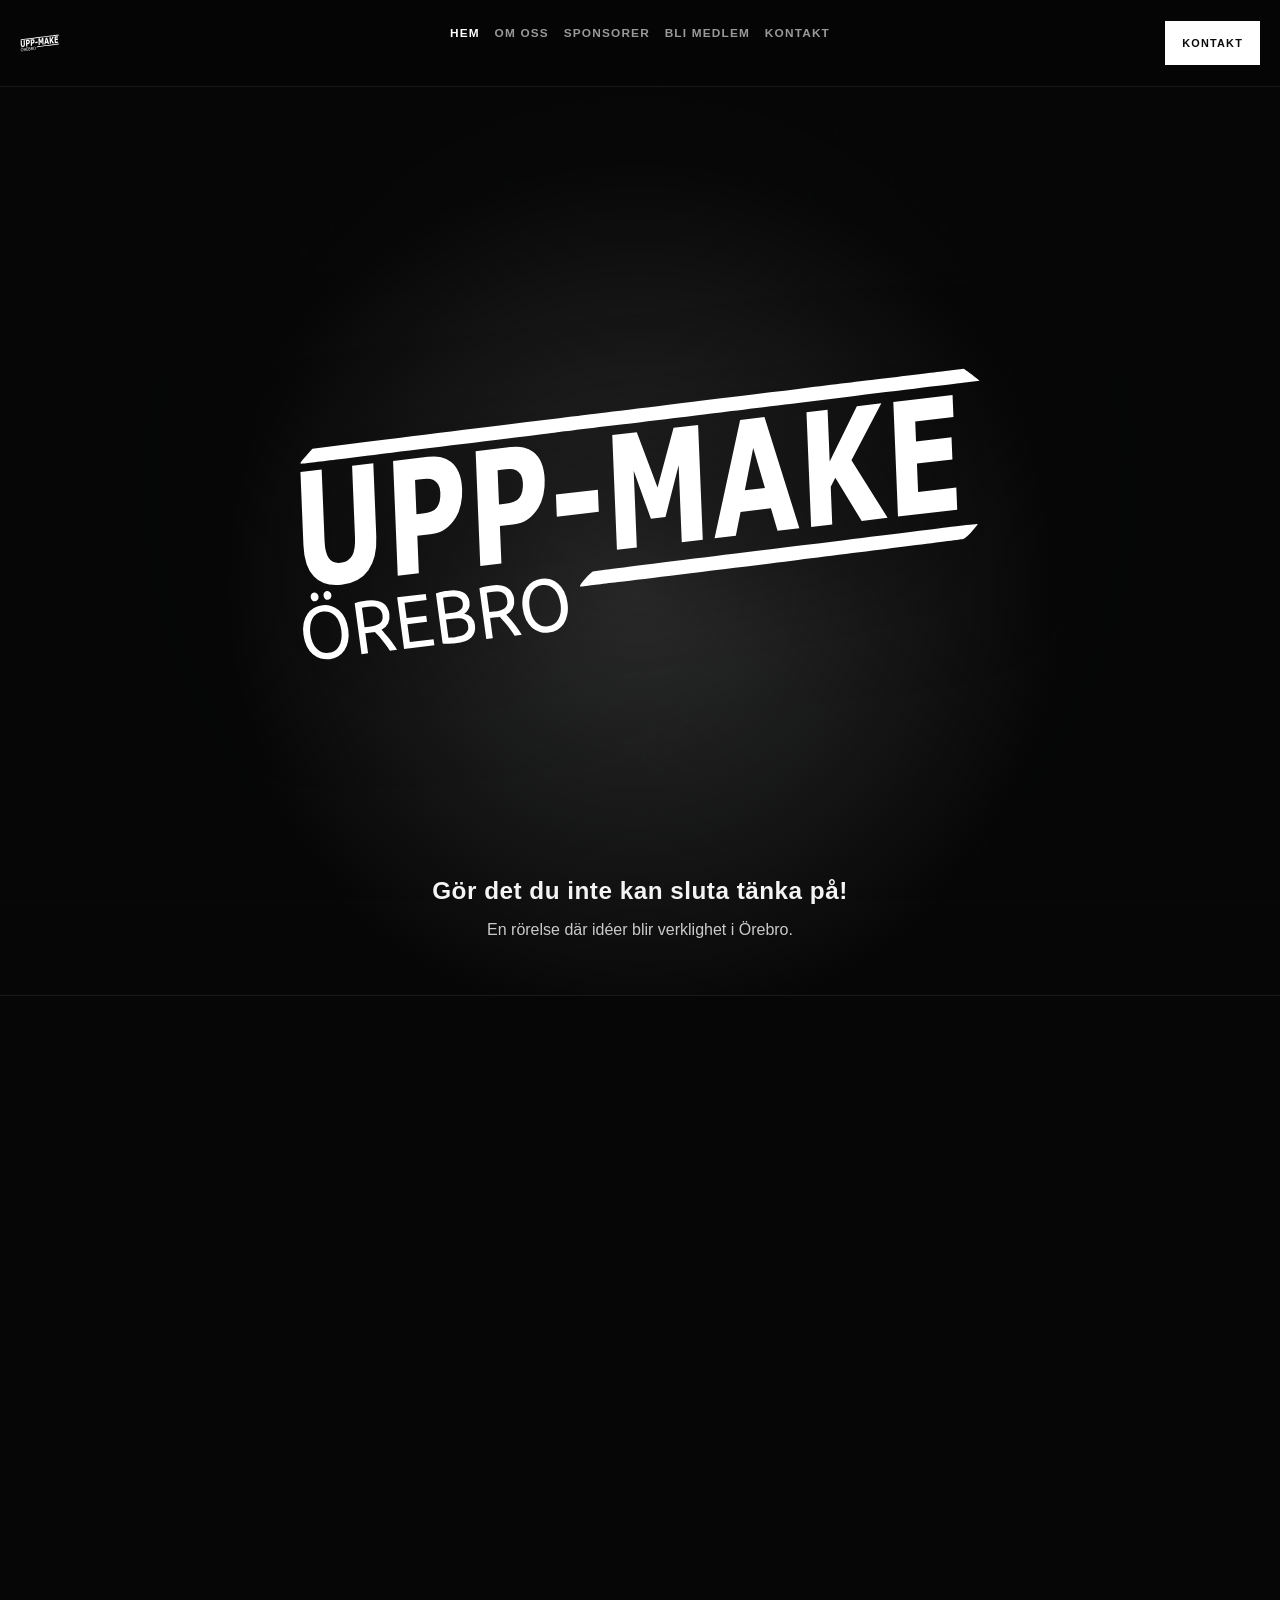
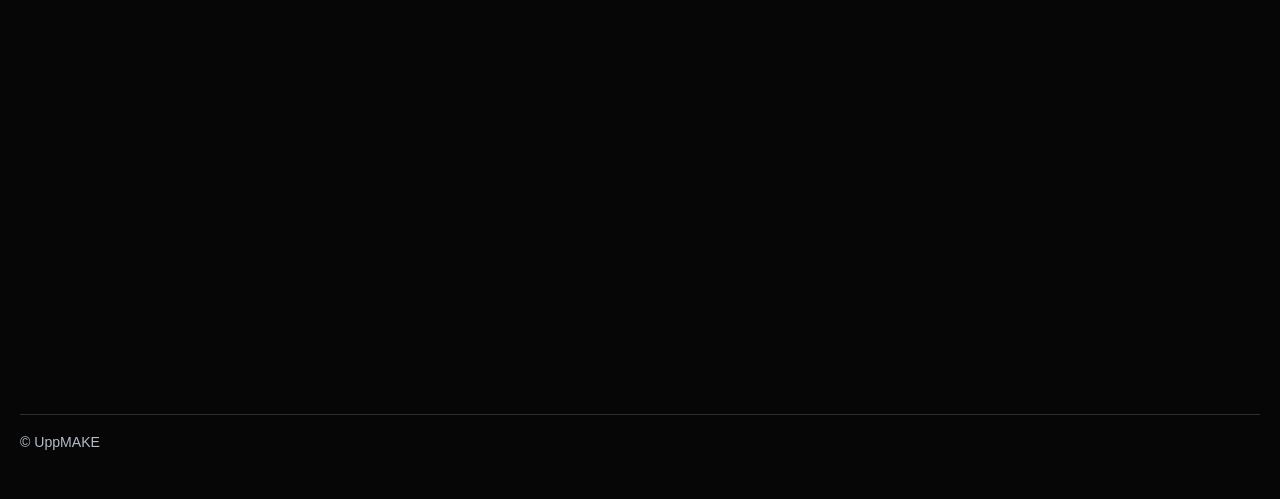
==== commit 0b883687: "Balansera collage med mer hantverk och community" ====
--- a/index.html
+++ b/index.html
@@ -80,19 +80,23 @@
             <figure class="upm-tile upm-tile-large" data-title="Happy members">
               <img src="assets/images/location/happy-members.jpg" alt="Deltagare som visar färdiga projekt" loading="lazy" />
             </figure>
-            <figure class="upm-tile upm-tile-full" data-title="Handcrafted cat demo">
-              <video autoplay muted loop playsinline preload="metadata" aria-label="Kort klipp från skapande i makerspacet">
-                <source src="assets/images/location/handcrafted-cat-demo.mp4" type="video/mp4" />
-              </video>
+            <figure class="upm-tile upm-tile-full upm-tile-sewing" data-title="Sewing machine repair">
+              <img src="assets/images/location/repairing Sewingmachine.jpg" alt="Reparation av symaskin i verkstaden" loading="lazy" />
             </figure>
             <figure class="upm-tile upm-tile-wide upm-tile-woodworking" data-title="Woodworking">
               <img src="assets/images/location/woodworking.jpg" alt="Närbild av arbete med verktyg och material" loading="lazy" />
             </figure>
-            <figure class="upm-tile upm-tile-wide" data-title="Makerspace table">
-              <img src="assets/images/location/makerspace-table.jpg" alt="Praktiskt skapande med teknik och hantverk" loading="lazy" />
+            <figure class="upm-tile upm-tile-wide" data-title="Embroidery">
+              <img src="assets/images/location/embroidery.jpg" alt="Textilt skapande och broderi i verkstaden" loading="lazy" />
             </figure>
             <figure class="upm-tile upm-tile-medium" data-title="Member makerspace">
               <img src="assets/images/location/member-makerspace.jpg" alt="Gemensam aktivitet med medlemmar i UppMAKE" loading="lazy" />
+            </figure>
+            <figure class="upm-tile upm-tile-medium" data-title="Crafting">
+              <img src="assets/images/location/crafting.jpg" alt="Kreativt hantverk och prototypbygge i lokalen" loading="lazy" />
+            </figure>
+            <figure class="upm-tile upm-tile-medium" data-title="Member meets">
+              <img src="assets/images/location/member meets.jpg" alt="Medlemmar som möts och utvecklar projekt tillsammans" loading="lazy" />
             </figure>
             <figure class="upm-tile upm-tile-medium upm-tile-tail-a" data-title="Laser engrave">
               <video autoplay muted loop playsinline preload="metadata" aria-label="Maskiner i drift i makerspacet">
--- a/styles.css
+++ b/styles.css
@@ -1777,6 +1777,10 @@
   object-position: center 42%;
 }
 
+.upm-tile-sewing img {
+  object-position: center 38%;
+}
+
 .upm-tile:hover::before,
 .upm-tile:hover::after {
   opacity: 1;
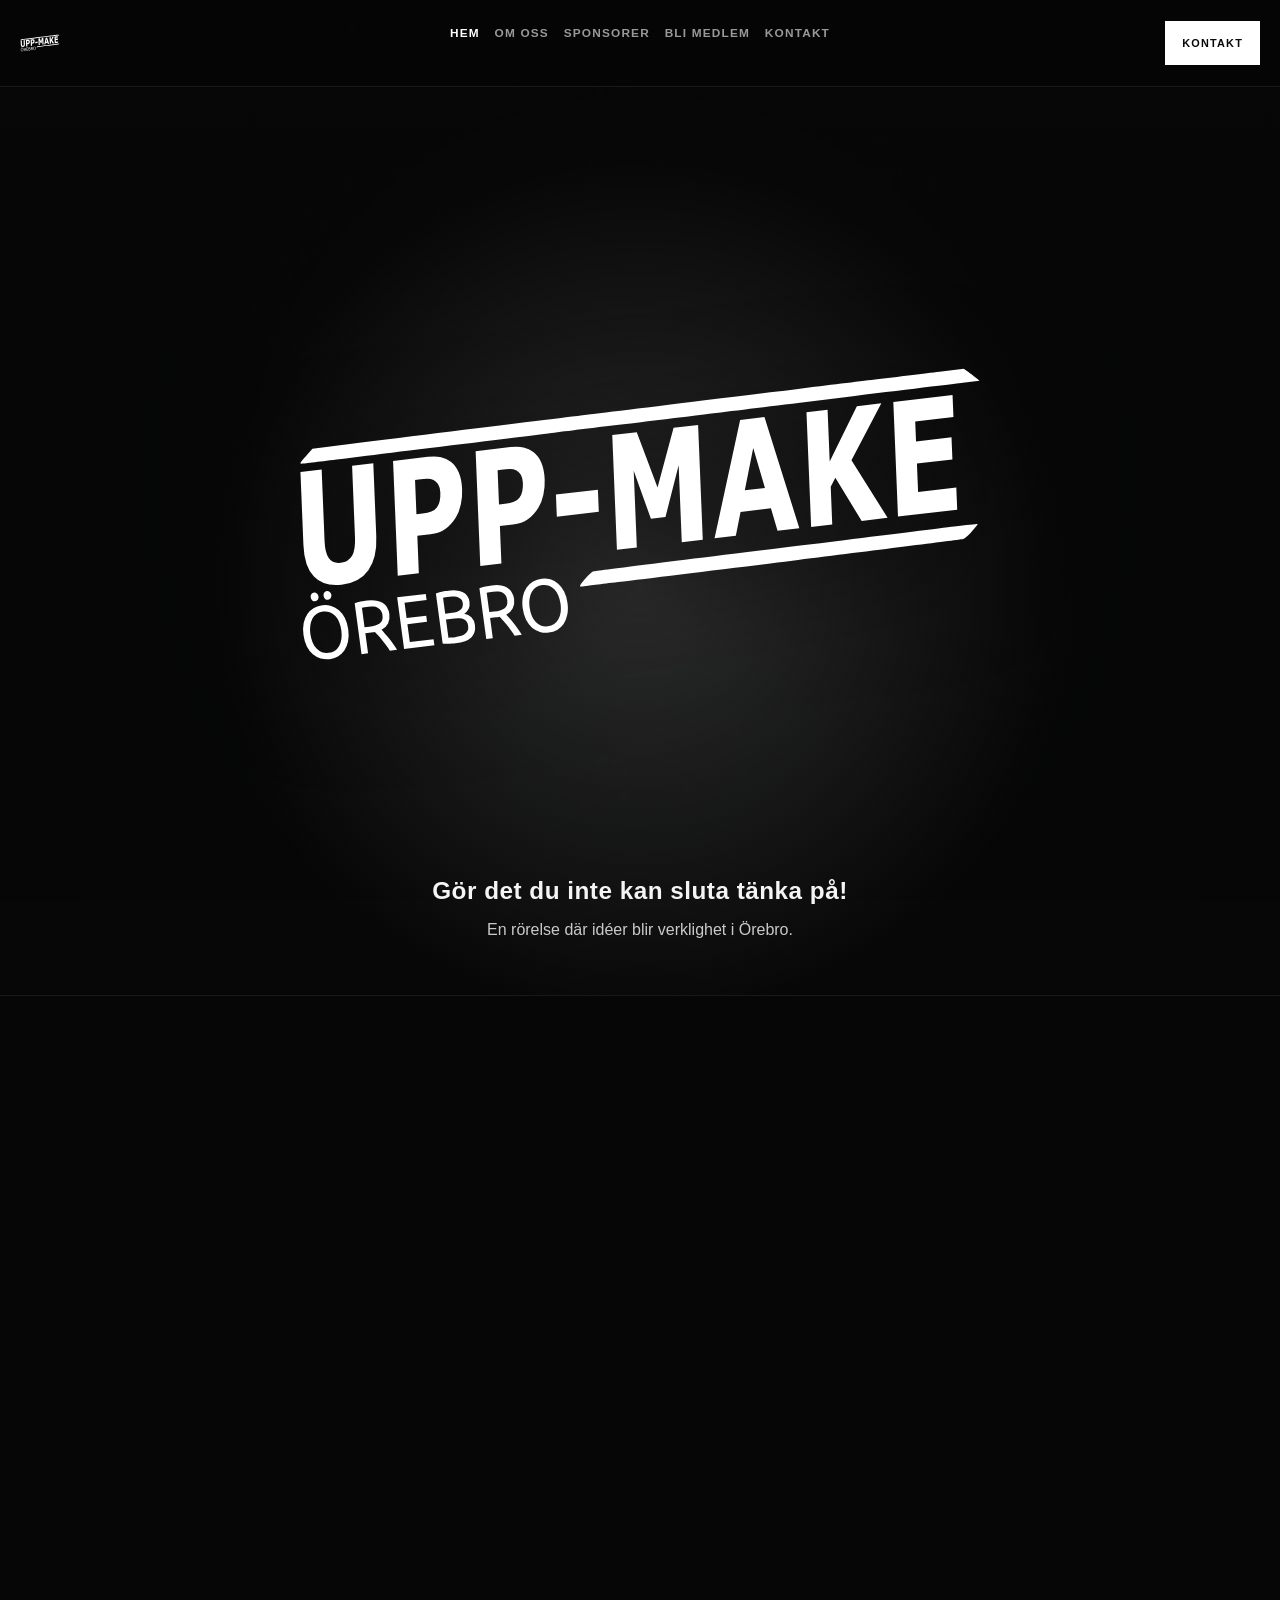
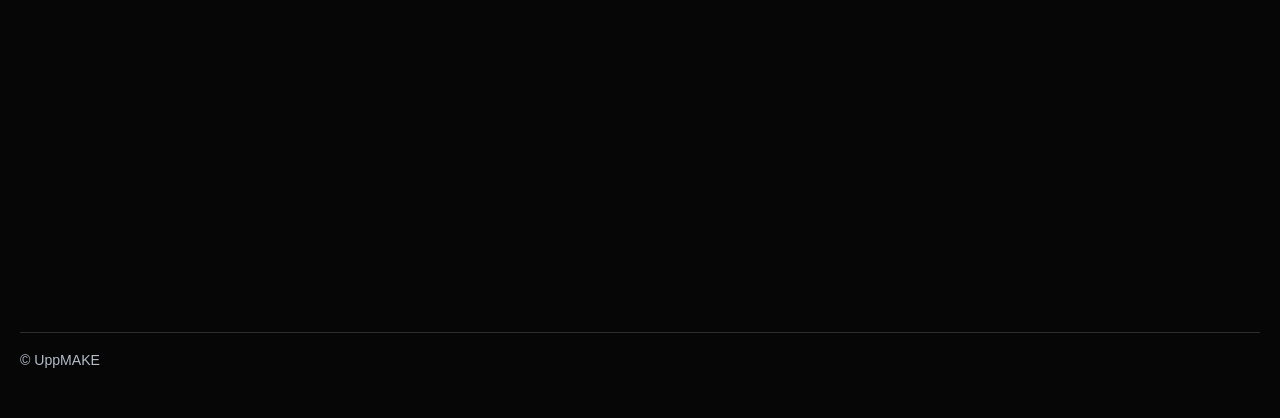
==== commit e49df3ac: "Placera woodworking bredvid metalbender i collaget" ====
--- a/index.html
+++ b/index.html
@@ -66,8 +66,8 @@
                 <source src="assets/images/location/metalbender.mp4" type="video/mp4" />
               </video>
             </figure>
-            <figure class="upm-tile upm-tile-portrait" data-title="Prototype build">
-              <img src="assets/images/location/prototype-build.jpg" alt="Teknikprojekt under arbete på arbetsbänk" loading="lazy" />
+            <figure class="upm-tile upm-tile-wide upm-tile-woodworking" data-title="Woodworking">
+              <img src="assets/images/location/woodworking.jpg" alt="Närbild av arbete med verktyg och material" loading="lazy" />
             </figure>
             <figure class="upm-tile upm-tile-large" data-title="CNC machine">
               <img src="assets/images/location/cnc-machine.jpg" alt="Maskiner och verktyg i UppMAKEs lokal" loading="lazy" />
@@ -83,9 +83,6 @@
             <figure class="upm-tile upm-tile-full upm-tile-sewing" data-title="Sewing machine repair">
               <img src="assets/images/location/repairing Sewingmachine.jpg" alt="Reparation av symaskin i verkstaden" loading="lazy" />
             </figure>
-            <figure class="upm-tile upm-tile-wide upm-tile-woodworking" data-title="Woodworking">
-              <img src="assets/images/location/woodworking.jpg" alt="Närbild av arbete med verktyg och material" loading="lazy" />
-            </figure>
             <figure class="upm-tile upm-tile-wide" data-title="Embroidery">
               <img src="assets/images/location/embroidery.jpg" alt="Textilt skapande och broderi i verkstaden" loading="lazy" />
             </figure>
@@ -98,13 +95,19 @@
             <figure class="upm-tile upm-tile-medium" data-title="Member meets">
               <img src="assets/images/location/member meets.jpg" alt="Medlemmar som möts och utvecklar projekt tillsammans" loading="lazy" />
             </figure>
-            <figure class="upm-tile upm-tile-medium upm-tile-tail-a" data-title="Laser engrave">
+            <figure class="upm-tile upm-tile-portrait" data-title="Prototype build">
+              <img src="assets/images/location/prototype-build.jpg" alt="Teknikprojekt under arbete på arbetsbänk" loading="lazy" />
+            </figure>
+            <figure class="upm-tile upm-tile-wide upm-tile-laser-feature" data-title="Laser engrave">
               <video autoplay muted loop playsinline preload="metadata" aria-label="Maskiner i drift i makerspacet">
                 <source src="assets/images/location/laser-engrave.mp4" type="video/mp4" />
               </video>
             </figure>
-            <figure class="upm-tile upm-tile-medium upm-tile-tail-b" data-title="Makerspace">
+            <figure class="upm-tile upm-tile-medium" data-title="Makerspace">
               <img src="assets/images/location/makerspace.jpg" alt="Verkstadsmiljö med utrustning för prototyper" loading="lazy" />
+            </figure>
+            <figure class="upm-tile upm-tile-medium" data-title="Cosplay print">
+              <img src="assets/images/location/cosplay print.jpg" alt="Detaljerad 3D-print och kreativt skapande i verkstaden" loading="lazy" />
             </figure>
           </div>
         </div>
--- a/styles.css
+++ b/styles.css
@@ -1747,16 +1747,6 @@
   grid-row: span 3;
 }
 
-@media (min-width: 1200px) {
-  .upm-collage-grid .upm-tile-tail-a {
-    grid-column: 3 / span 4;
-  }
-
-  .upm-collage-grid .upm-tile-tail-b {
-    grid-column: 7 / span 4;
-  }
-}
-
 .upm-tile img,
 .upm-tile video {
   width: 100%;
@@ -1779,6 +1769,10 @@
 
 .upm-tile-sewing img {
   object-position: center 38%;
+}
+
+.upm-tile-laser-feature video {
+  object-position: center 44%;
 }
 
 .upm-tile:hover::before,
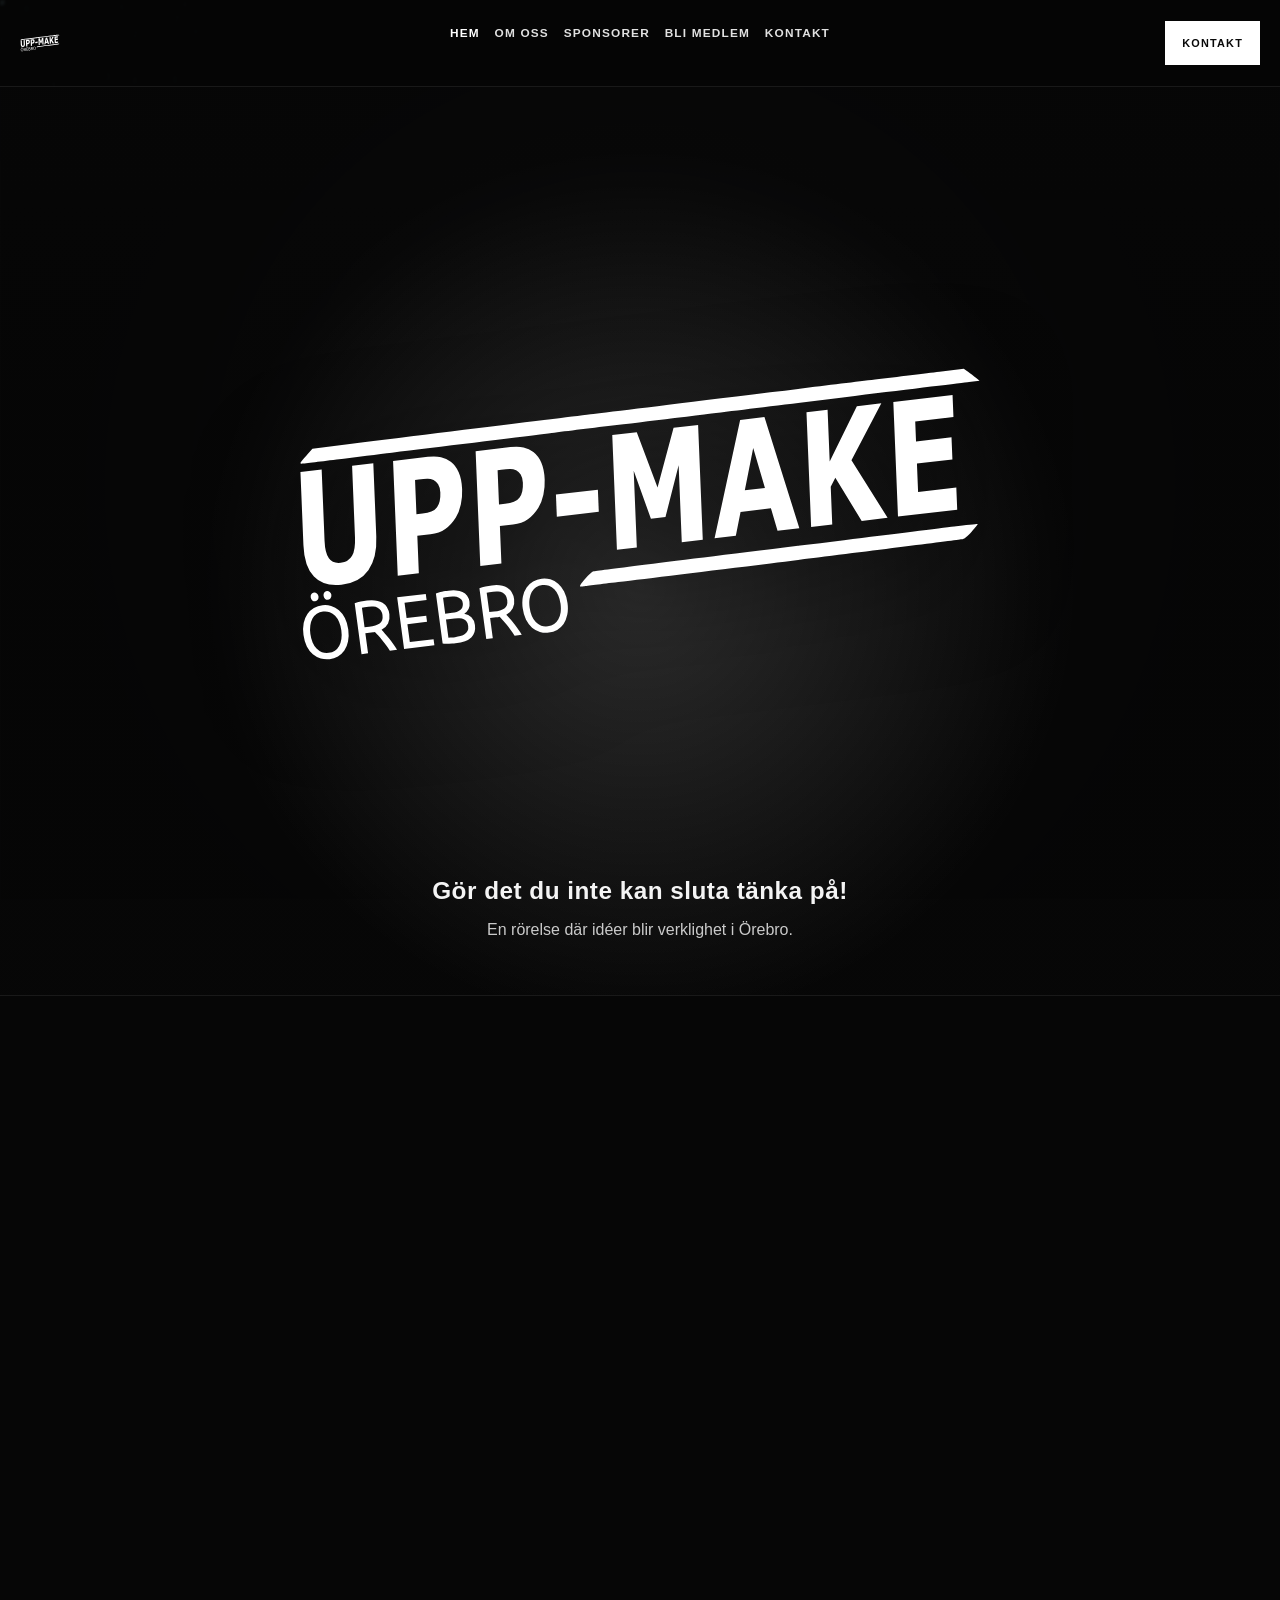
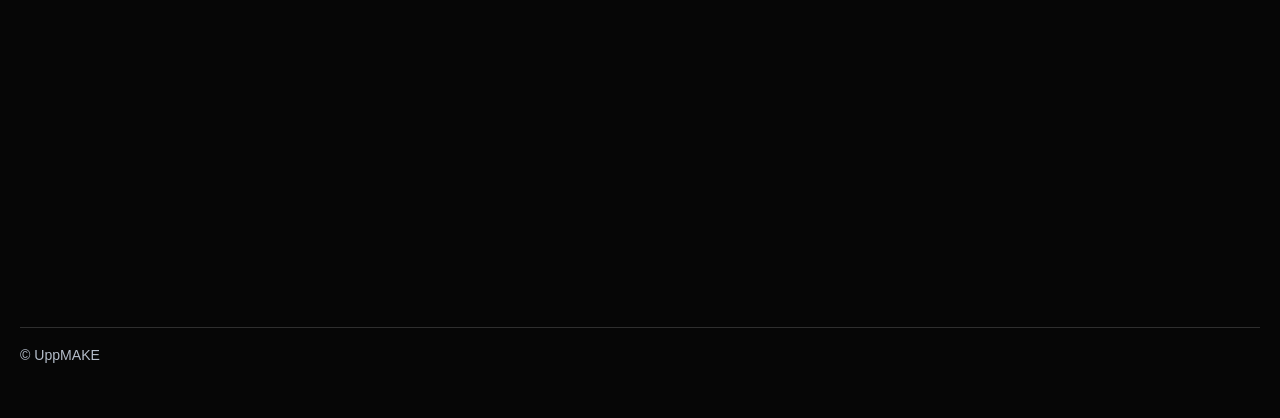
==== commit 5b1988bd: "Ta bort musinteraktion i bakgrundseffekt och uppdatera partnerlista" ====
--- a/index.html
+++ b/index.html
@@ -142,17 +142,11 @@
             <figure class="logo-orebro-tech">
               <img src="assets/images/partners/orebro-tech-final.png" alt="Örebro Tech" />
             </figure>
-            <figure class="logo-orebro-cyber">
-              <img src="assets/images/partners/orebro-cyber-collective-final.svg" alt="Örebro Cyber Collective" />
-            </figure>
             <figure class="logo-makers-sweden">
               <img src="assets/images/partners/makers-of-sweden-final.png" alt="Makers of Sweden" />
             </figure>
             <figure class="logo-white">
               <img src="assets/images/partners/white.svg" alt="White" />
-            </figure>
-            <figure class="logo-inkubera">
-              <img src="assets/images/partners/inkubera.svg" alt="Inkubera" />
             </figure>
             <figure class="logo-handelskammaren">
               <img src="assets/images/partners/handelskammaren-malardalen.svg" alt="Handelskammaren Mälardalen" />
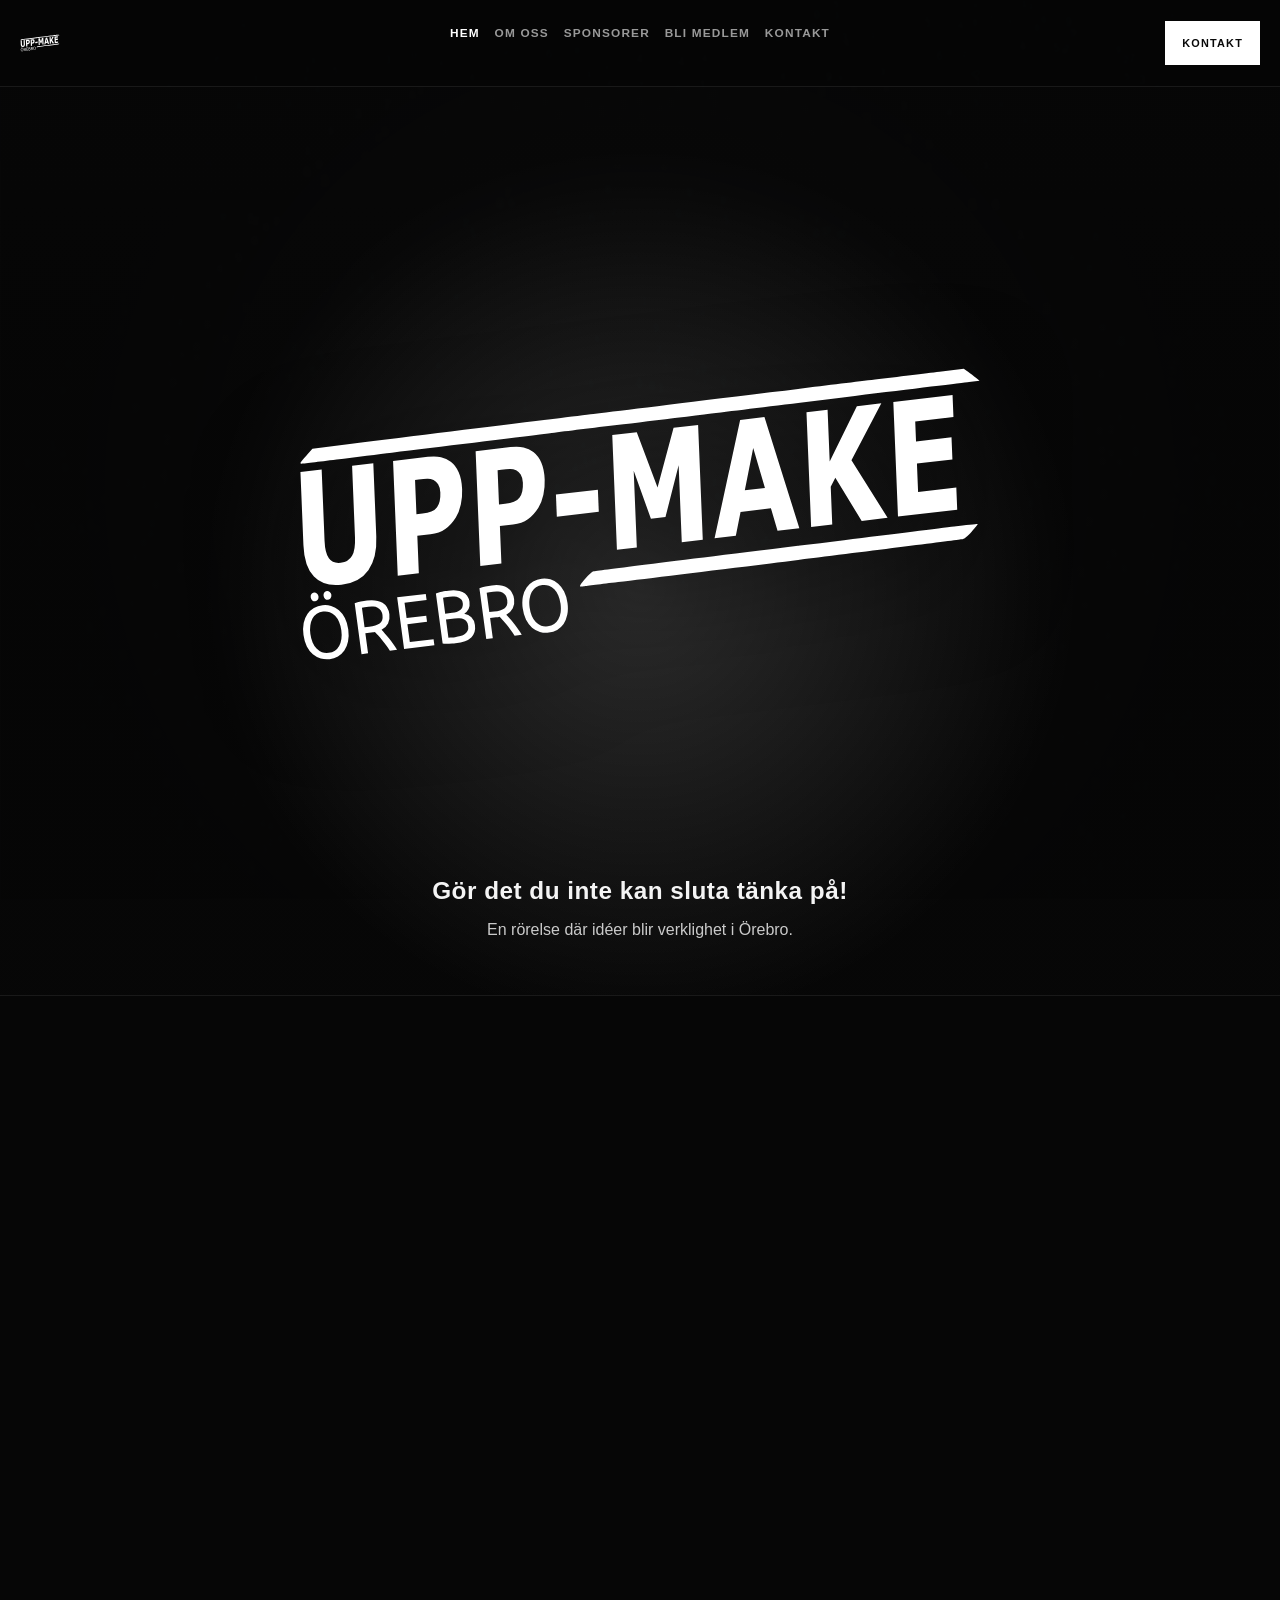
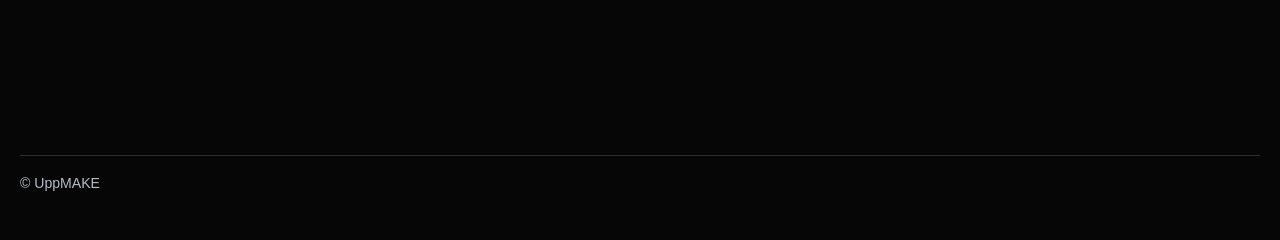
==== commit 46d8eda8: "Lägg till no-JS fallback för media och navigation" ====
--- a/index.html
+++ b/index.html
@@ -10,10 +10,41 @@
     />
     <meta
       http-equiv="Content-Security-Policy"
-      content="default-src 'self'; script-src 'self'; style-src 'self'; font-src 'self'; img-src 'self' data:; media-src 'self'; connect-src 'self'; frame-src 'self' https://www.google.com https://maps.google.com; object-src 'none'; base-uri 'self'; frame-ancestors 'self'; form-action 'self'; upgrade-insecure-requests"
+      content="default-src 'self'; script-src 'self'; style-src 'self'; font-src 'self'; img-src 'self' data:; media-src 'self'; connect-src 'self'; frame-src 'self'; object-src 'none'; base-uri 'self'; frame-ancestors 'self'; form-action 'self'; upgrade-insecure-requests"
     />
     <meta name="referrer" content="strict-origin-when-cross-origin" />
     <link rel="stylesheet" href="styles.css" />
+    <noscript>
+      <style>
+        .reveal { opacity: 1 !important; transform: none !important; }
+        .no-js-fallback-media { display: block !important; }
+        .upm-video, .upm-tile video { display: none !important; }
+        .menu-toggle { display: none !important; }
+        @media (max-width: 1080px) {
+          .main-nav {
+            position: static !important;
+            inset: auto !important;
+            max-height: none !important;
+            overflow: visible !important;
+            display: flex !important;
+            flex-wrap: wrap !important;
+            gap: 0.35rem !important;
+            background: transparent !important;
+            border: 0 !important;
+            padding: 0 !important;
+            opacity: 1 !important;
+            pointer-events: auto !important;
+            transform: none !important;
+          }
+          .main-nav a {
+            width: auto !important;
+            padding: 0.45rem 0.6rem !important;
+            border: 0 !important;
+          }
+          .header-cta { display: inline-flex !important; }
+        }
+      </style>
+    </noscript>
   </head>
   <body class="home-page">
     <header class="site-header">
@@ -42,6 +73,12 @@
         <video class="upm-video" autoplay muted loop playsinline preload="none" aria-hidden="true">
           <source src="VIDEOS/0001-0192.mp4" type="video/mp4" />
         </video>
+        <img
+          class="upm-video-fallback no-js-fallback-media"
+          src="assets/images/location/working-together.jpg"
+          alt="UppMAKE medlemmar arbetar tillsammans i verkstaden"
+          loading="eager"
+        />
         <div class="upm-overlay" aria-hidden="true"></div>
 
         <div class="container upm-inner reveal visible">
@@ -65,6 +102,7 @@
               <video autoplay muted loop playsinline preload="metadata" aria-label="Kort klipp från aktivitet i makerspacet">
                 <source src="assets/images/location/metalbender.mp4" type="video/mp4" />
               </video>
+              <img class="no-js-fallback-media" src="assets/images/location/Metalbending.jpg" alt="Metallbearbetning i verkstaden" loading="lazy" />
             </figure>
             <figure class="upm-tile upm-tile-wide upm-tile-woodworking" data-title="Woodworking">
               <img src="assets/images/location/woodworking.jpg" alt="Närbild av arbete med verktyg och material" loading="lazy" />
@@ -76,6 +114,7 @@
               <video autoplay muted loop playsinline preload="metadata" aria-label="Detaljklipp av arbete i verkstaden">
                 <source src="assets/images/location/cad.mp4" type="video/mp4" />
               </video>
+              <img class="no-js-fallback-media" src="assets/images/location/cad.jpg" alt="CAD-arbete och digital konstruktion" loading="lazy" />
             </figure>
             <figure class="upm-tile upm-tile-large" data-title="Happy members">
               <img src="assets/images/location/happy-members.jpg" alt="Deltagare som visar färdiga projekt" loading="lazy" />
@@ -102,6 +141,7 @@
               <video autoplay muted loop playsinline preload="metadata" aria-label="Maskiner i drift i makerspacet">
                 <source src="assets/images/location/laser-engrave.mp4" type="video/mp4" />
               </video>
+              <img class="no-js-fallback-media" src="assets/images/location/lasercut earring.jpg" alt="Lasergraverad detalj i verkstaden" loading="lazy" />
             </figure>
             <figure class="upm-tile upm-tile-medium" data-title="Makerspace">
               <img src="assets/images/location/makerspace.jpg" alt="Verkstadsmiljö med utrustning för prototyper" loading="lazy" />
@@ -530,14 +570,20 @@
             </li>
           </ul>
           <div class="upm-map" aria-label="Hitta till UppMAKE">
-            <div class="map-wrap upm-map-wrap">
-              <iframe
-                title="Karta till UppMAKE i Örebro"
-                src="https://www.google.com/maps?hl=sv&q=Diktargatan%2025%2C%20703%2070%20Örebro&t=&z=15&ie=UTF8&iwloc=B&output=embed"
-                loading="lazy"
-                referrerpolicy="no-referrer-when-downgrade"
-                allowfullscreen
-              ></iframe>
+            <div class="upm-map-wrap upm-map-privacy">
+              <p class="upm-map-address">Diktargatan 25, 703 70 Örebro</p>
+              <p class="upm-map-note">
+                Av integritetsskäl laddar vi ingen extern karta automatiskt.
+                Öppna kartan manuellt om du vill se vägbeskrivning.
+              </p>
+              <a
+                class="upm-btn upm-btn-secondary"
+                href="https://maps.google.com/?q=Diktargatan%2025%2C%20703%2070%20%C3%96rebro"
+                target="_blank"
+                rel="noopener noreferrer"
+              >
+                Öppna karta
+              </a>
             </div>
           </div>
         </div>
--- a/styles.css
+++ b/styles.css
@@ -976,6 +976,20 @@
   filter: grayscale(1) contrast(1.06) brightness(0.76);
 }
 
+.upm-video-fallback {
+  position: absolute;
+  inset: 0;
+  width: 100%;
+  height: 100%;
+  object-fit: cover;
+  opacity: 0.43;
+  filter: grayscale(1) contrast(1.06) brightness(0.76);
+}
+
+.no-js-fallback-media {
+  display: none;
+}
+
 .upm-overlay {
   position: absolute;
   inset: 0;
@@ -1660,6 +1674,31 @@
   filter: saturate(0.9) contrast(1.05) brightness(0.95);
 }
 
+.upm-map-privacy {
+  min-height: 0;
+  padding: 1.15rem;
+  display: grid;
+  gap: 0.75rem;
+  align-items: start;
+}
+
+.upm-map-address {
+  margin: 0;
+  font-family: "Syne", "Segoe UI", sans-serif;
+  font-size: 1.08rem;
+  color: rgba(255, 255, 255, 0.92);
+}
+
+.upm-map-note {
+  margin: 0;
+  max-width: 62ch;
+  color: rgba(255, 255, 255, 0.7);
+}
+
+.upm-map-privacy .upm-btn {
+  justify-self: start;
+}
+
 .upm-collage {
   margin-top: 0;
   width: min(calc(100% - 1.6rem), 1680px);
@@ -2142,6 +2181,11 @@
     min-height: 300px;
   }
 
+  .upm-map-privacy {
+    min-height: 0;
+    padding: 1rem;
+  }
+
   .upm-map-link {
     letter-spacing: 0.11em;
     font-size: 0.78rem;
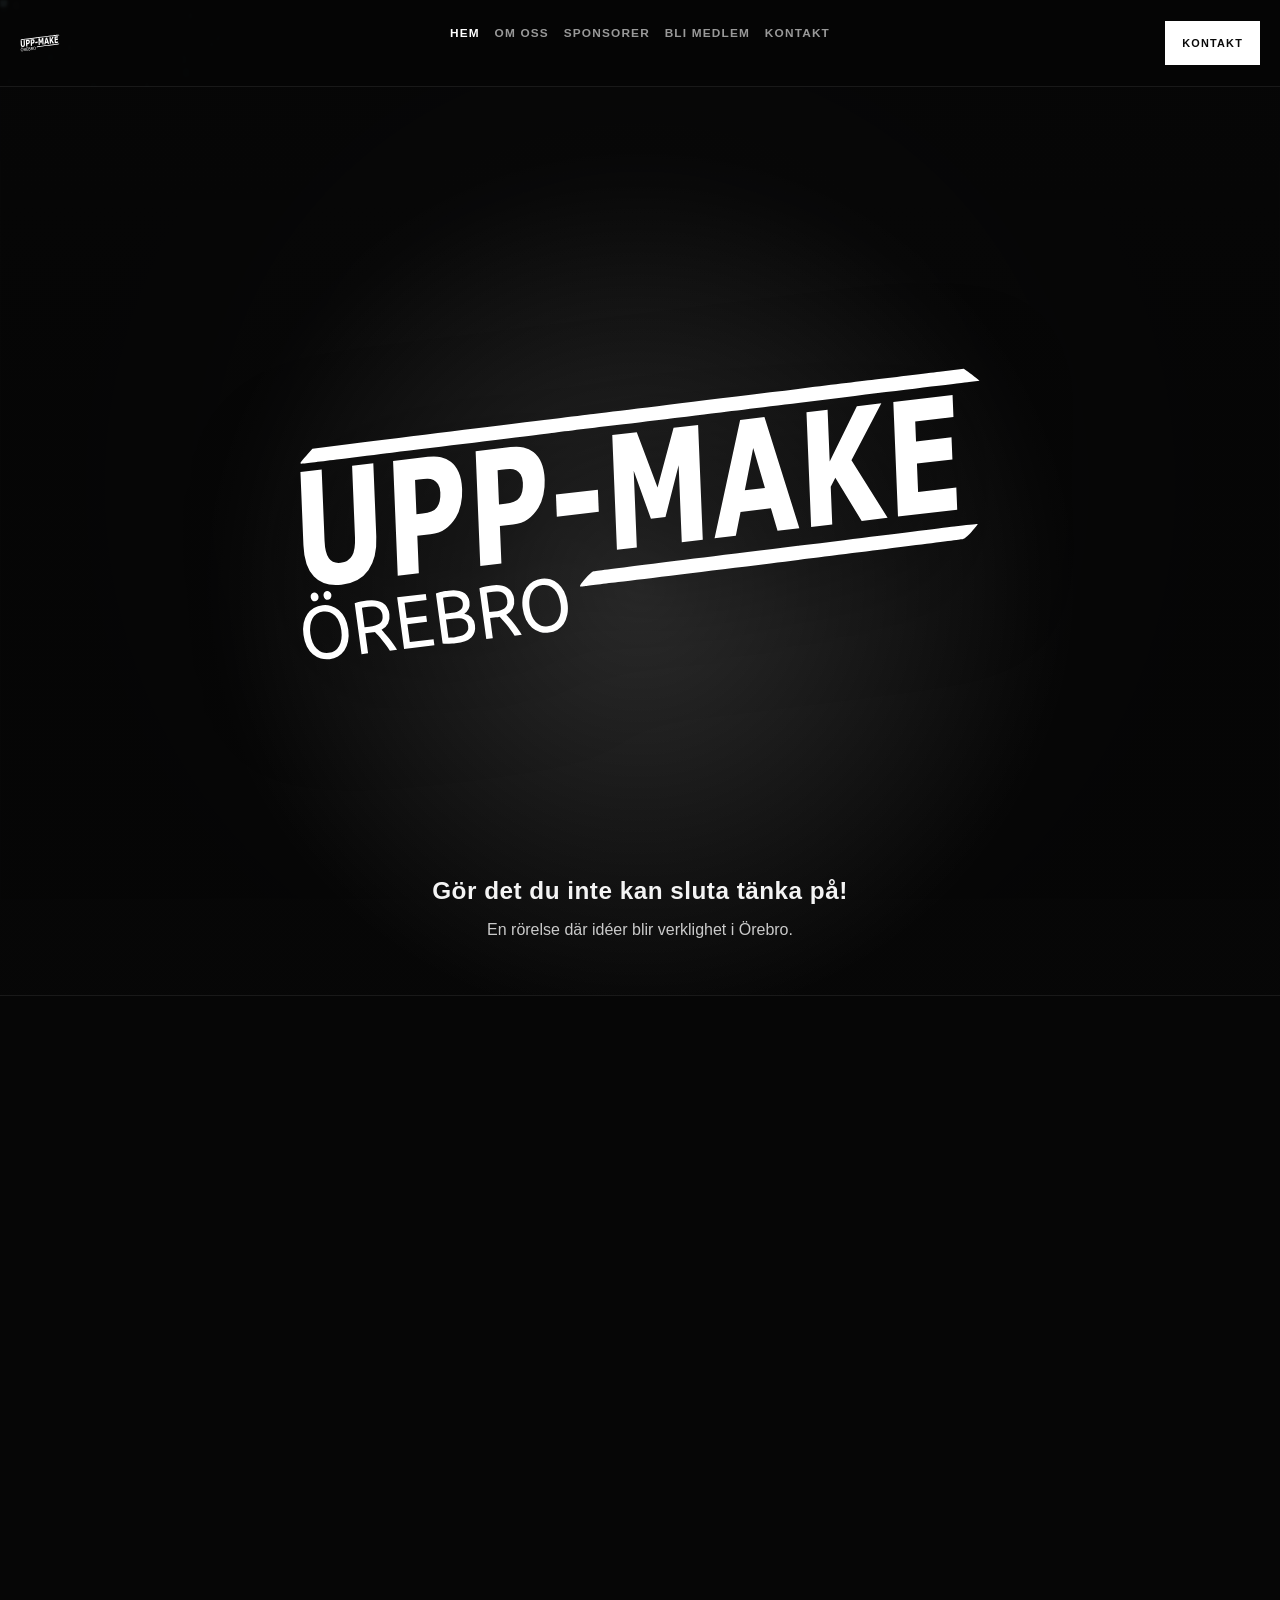
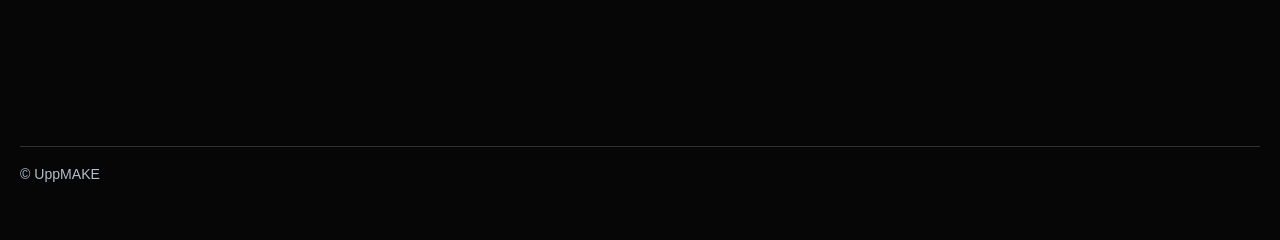
==== commit b48236ed: "Gör no-JS-läge CSP-säkert med js-enabled fallback" ====
--- a/index.html
+++ b/index.html
@@ -14,37 +14,6 @@
     />
     <meta name="referrer" content="strict-origin-when-cross-origin" />
     <link rel="stylesheet" href="styles.css" />
-    <noscript>
-      <style>
-        .reveal { opacity: 1 !important; transform: none !important; }
-        .no-js-fallback-media { display: block !important; }
-        .upm-video, .upm-tile video { display: none !important; }
-        .menu-toggle { display: none !important; }
-        @media (max-width: 1080px) {
-          .main-nav {
-            position: static !important;
-            inset: auto !important;
-            max-height: none !important;
-            overflow: visible !important;
-            display: flex !important;
-            flex-wrap: wrap !important;
-            gap: 0.35rem !important;
-            background: transparent !important;
-            border: 0 !important;
-            padding: 0 !important;
-            opacity: 1 !important;
-            pointer-events: auto !important;
-            transform: none !important;
-          }
-          .main-nav a {
-            width: auto !important;
-            padding: 0.45rem 0.6rem !important;
-            border: 0 !important;
-          }
-          .header-cta { display: inline-flex !important; }
-        }
-      </style>
-    </noscript>
   </head>
   <body class="home-page">
     <header class="site-header">
--- a/styles.css
+++ b/styles.css
@@ -726,12 +726,17 @@
 }
 
 .reveal {
+  opacity: 1;
+  transform: none;
+}
+
+.js-enabled .reveal {
   opacity: 0;
   transform: translateY(24px);
   transition: opacity 0.55s ease, transform 0.55s ease;
 }
 
-.reveal.visible {
+.js-enabled .reveal.visible {
   opacity: 1;
   transform: translateY(0);
 }
@@ -786,13 +791,13 @@
     border-bottom: 0;
   }
 
-  body.nav-open .main-nav {
+  body.js-enabled.nav-open .main-nav {
     opacity: 1;
     pointer-events: auto;
     transform: translateY(0);
   }
 
-  body.nav-open {
+  body.js-enabled.nav-open {
     overflow: hidden;
   }
 
@@ -804,16 +809,48 @@
     display: none;
   }
 
-  body.nav-open .menu-toggle span:nth-child(1) {
+  body.js-enabled.nav-open .menu-toggle span:nth-child(1) {
     transform: translateY(6px) rotate(45deg);
   }
 
-  body.nav-open .menu-toggle span:nth-child(2) {
+  body.js-enabled.nav-open .menu-toggle span:nth-child(2) {
     opacity: 0;
   }
 
-  body.nav-open .menu-toggle span:nth-child(3) {
+  body.js-enabled.nav-open .menu-toggle span:nth-child(3) {
     transform: translateY(-6px) rotate(-45deg);
+  }
+
+  body:not(.js-enabled) .main-nav {
+    position: static;
+    inset: auto;
+    width: auto;
+    max-height: none;
+    overflow: visible;
+    display: flex;
+    flex-wrap: wrap;
+    gap: 0.35rem;
+    background: transparent;
+    border: 0;
+    padding: 0;
+    opacity: 1;
+    pointer-events: auto;
+    transform: none;
+    transition: none;
+  }
+
+  body:not(.js-enabled) .main-nav a {
+    width: auto;
+    padding: 0.45rem 0.6rem;
+    border: 0;
+  }
+
+  body:not(.js-enabled) .menu-toggle {
+    display: none;
+  }
+
+  body:not(.js-enabled) .header-cta {
+    display: inline-flex;
   }
 
   .hero-inner {
@@ -987,6 +1024,20 @@
 }
 
 .no-js-fallback-media {
+  display: block;
+}
+
+.js-enabled .no-js-fallback-media {
+  display: none;
+}
+
+.js-enabled .upm-video,
+.js-enabled .upm-tile video {
+  display: block;
+}
+
+body:not(.js-enabled) .upm-video,
+body:not(.js-enabled) .upm-tile video {
   display: none;
 }
 
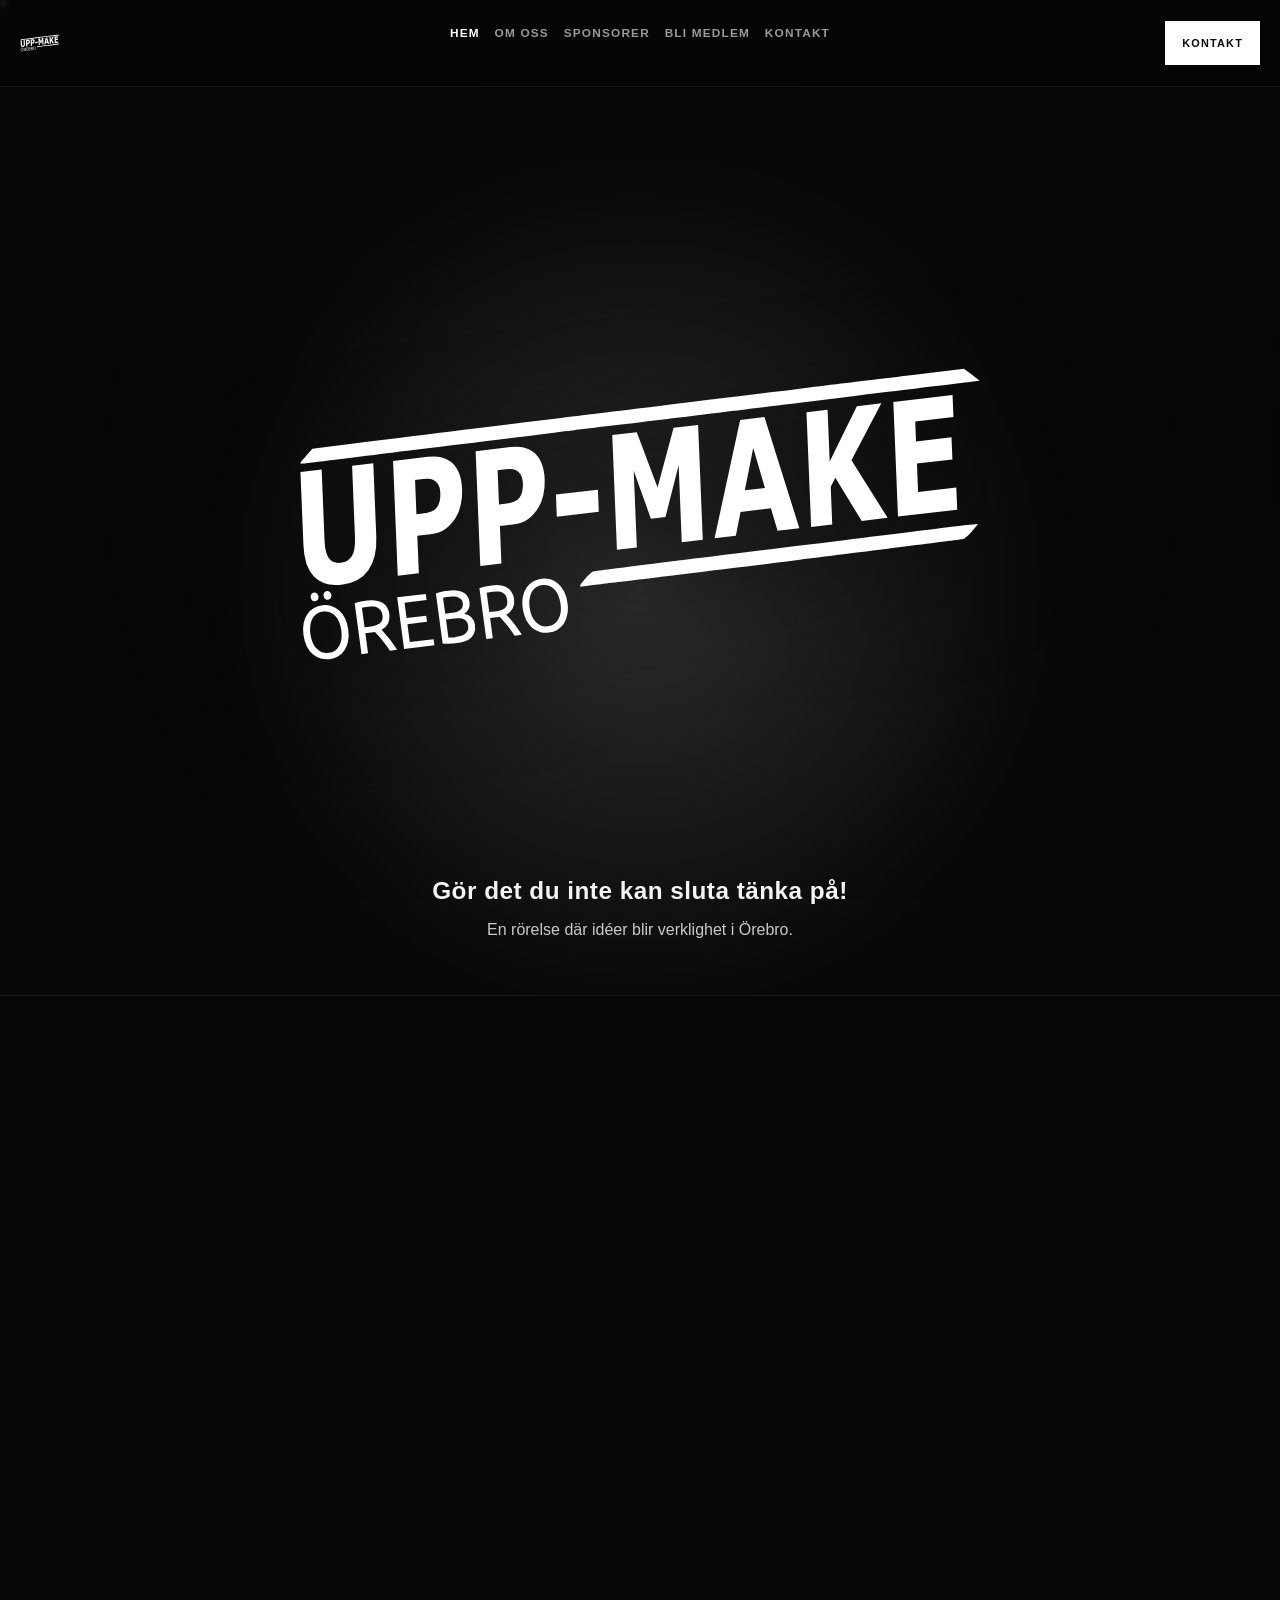
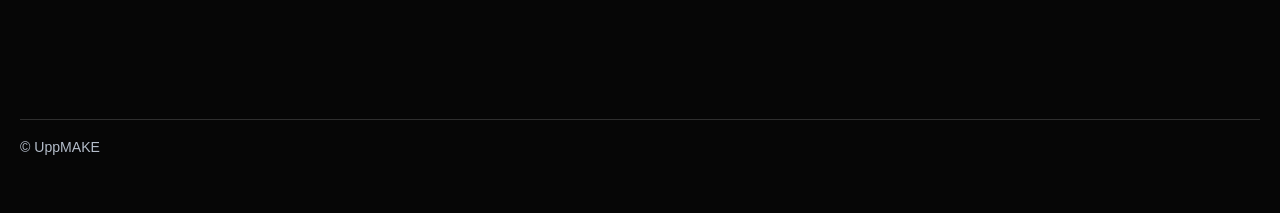
==== commit 11a8b53f: "Cleanup assets archive and refine contact map section" ====
--- a/index.html
+++ b/index.html
@@ -511,29 +511,37 @@
           <ul class="upm-contact-list">
             <li>
               <a href="mailto:kontakt@uppmake.se">
-                <span class="num">01</span>
+                <span class="thumb" aria-hidden="true">
+                  <img src="assets/images/contact/mail.svg" alt="" />
+                </span>
                 <span class="txt">kontakt@uppmake.se</span>
                 <span class="arr">↗</span>
               </a>
             </li>
             <li>
               <a href="https://github.com/uppmake" target="_blank" rel="noopener noreferrer">
-                <span class="num">02</span>
+                <span class="thumb" aria-hidden="true">
+                  <img src="assets/images/contact/github.svg" alt="" />
+                </span>
                 <span class="txt">github.com/uppmake</span>
                 <span class="arr">↗</span>
               </a>
             </li>
             <li>
               <a href="https://www.facebook.com/orebromakerspace" target="_blank" rel="noopener noreferrer">
-                <span class="num">03</span>
+                <span class="thumb" aria-hidden="true">
+                  <img src="assets/images/contact/facebook.svg" alt="" />
+                </span>
                 <span class="txt">facebook.com/orebromakerspace</span>
                 <span class="arr">↗</span>
               </a>
             </li>
             <li>
               <a href="https://www.instagram.com/orebromakerspace/" target="_blank" rel="noopener noreferrer">
-                <span class="num">04</span>
-                <span class="txt">@orebromakerspace</span>
+                <span class="thumb" aria-hidden="true">
+                  <img src="assets/images/contact/instagram.svg" alt="" />
+                </span>
+                <span class="txt">instagram</span>
                 <span class="arr">↗</span>
               </a>
             </li>
@@ -541,10 +549,7 @@
           <div class="upm-map" aria-label="Hitta till UppMAKE">
             <div class="upm-map-wrap upm-map-privacy">
               <p class="upm-map-address">Diktargatan 25, 703 70 Örebro</p>
-              <p class="upm-map-note">
-                Av integritetsskäl laddar vi ingen extern karta automatiskt.
-                Öppna kartan manuellt om du vill se vägbeskrivning.
-              </p>
+              <p class="upm-map-note">Koordinater: 59.2970622, 15.1873474</p>
               <a
                 class="upm-btn upm-btn-secondary"
                 href="https://maps.google.com/?q=Diktargatan%2025%2C%20703%2070%20%C3%96rebro"
--- a/styles.css
+++ b/styles.css
@@ -133,8 +133,7 @@
 .hero-media .card-a,
 .hero-media .card-b,
 .hero-media .card-c,
-.upm-logos figure,
-.upm-solutions a {
+.upm-logos figure {
   position: relative;
   z-index: 12;
 }
@@ -1371,51 +1370,6 @@
   color: #fff;
 }
 
-.upm-solutions {
-  margin: 0;
-  padding: 0;
-  list-style: none;
-  border-top: 1px solid rgba(255, 255, 255, 0.12);
-}
-
-.upm-solutions li {
-  border-bottom: 1px solid rgba(255, 255, 255, 0.12);
-}
-
-.upm-solutions a {
-  display: grid;
-  grid-template-columns: 56px 1fr auto;
-  align-items: center;
-  gap: 1rem;
-  padding: 1rem 0.2rem;
-}
-
-.upm-solutions .num {
-  color: rgba(255, 255, 255, 0.38);
-  font-family: "Syne", "Segoe UI", sans-serif;
-  font-size: 1.1rem;
-  font-weight: 700;
-}
-
-.upm-solutions .txt {
-  font-family: "Syne", "Segoe UI", sans-serif;
-  font-size: clamp(1.2rem, 2.6vw, 2.25rem);
-  line-height: 1;
-  letter-spacing: -0.015em;
-}
-
-.upm-solutions .arr {
-  color: rgba(255, 255, 255, 0.68);
-  font-size: 1.25rem;
-  transform: translateX(0);
-  transition: transform 0.2s ease;
-}
-
-.upm-solutions a:hover .arr {
-  transform: translateX(4px);
-  color: #fff;
-}
-
 .upm-logos {
   display: grid;
   grid-template-columns: repeat(4, minmax(0, 1fr));
@@ -1457,6 +1411,21 @@
   --logo-max-h: 122px;
 }
 
+/* Normalize partner/sponsor logo scale when JavaScript is disabled. */
+body:not(.js-enabled) .upm-logos figure {
+  --logo-max-h: 96px;
+  min-height: 124px;
+}
+
+body:not(.js-enabled) .upm-logos .logo-orebro-kommun,
+body:not(.js-enabled) .upm-logos .logo-powerminds {
+  --logo-max-h: 96px;
+}
+
+body:not(.js-enabled) .upm-logos img {
+  max-width: 92%;
+}
+
 .upm-partner-group + .upm-partner-group {
   margin-top: 1.2rem;
 }
@@ -1566,30 +1535,6 @@
   font-size: clamp(1.05rem, 2vw, 1.55rem);
   line-height: 1.18;
   color: rgba(255, 255, 255, 0.84);
-}
-
-.upm-sponsor-note {
-  margin-top: 1rem;
-  border-top: 1px solid rgba(255, 255, 255, 0.12);
-  padding-top: 1rem;
-  display: flex;
-  justify-content: space-between;
-  align-items: center;
-  gap: 1rem;
-}
-
-.upm-sponsor-note p {
-  margin: 0;
-  color: rgba(255, 255, 255, 0.72);
-  max-width: 66ch;
-}
-
-.upm-sponsor-note img {
-  width: min(250px, 42vw);
-  height: auto;
-  border: 1px solid rgba(255, 255, 255, 0.16);
-  border-radius: 10px;
-  background: #fff;
 }
 
 .upm-support-grid {
@@ -1646,11 +1591,23 @@
   padding: 0.95rem 0.2rem;
 }
 
-.upm-contact-list .num {
-  color: rgba(255, 255, 255, 0.36);
-  font-family: "Syne", "Segoe UI", sans-serif;
-  font-size: 1rem;
-  font-weight: 700;
+.upm-contact-list .thumb {
+  width: 30px;
+  height: 30px;
+  display: inline-flex;
+  align-items: center;
+  justify-content: center;
+  border: 1px solid rgba(255, 255, 255, 0.22);
+  border-radius: 999px;
+  background: rgba(255, 255, 255, 0.04);
+}
+
+.upm-contact-list .thumb img {
+  width: 16px;
+  height: 16px;
+  object-fit: contain;
+  display: block;
+  opacity: 0.96;
 }
 
 .upm-contact-list .txt {
@@ -1677,52 +1634,11 @@
   gap: 0.9rem;
 }
 
-.upm-map-meta {
-  display: flex;
-  align-items: center;
-  justify-content: space-between;
-  gap: 0.9rem;
-  flex-wrap: wrap;
-}
-
-.upm-map-meta p {
-  margin: 0;
-  font-family: "Syne", "Segoe UI", sans-serif;
-  font-size: 1rem;
-  letter-spacing: 0.01em;
-  color: rgba(255, 255, 255, 0.9);
-}
-
-.upm-map-link {
-  display: inline-flex;
-  align-items: center;
-  gap: 0.35rem;
-  color: rgba(255, 255, 255, 0.86);
-  text-decoration: none;
-  font-size: 0.9rem;
-  text-transform: uppercase;
-  letter-spacing: 0.14em;
-  border-bottom: 1px solid rgba(255, 255, 255, 0.24);
-  transition: color 180ms ease, border-color 180ms ease;
-}
-
-.upm-map-link:hover {
-  color: #fff;
-  border-color: rgba(255, 255, 255, 0.56);
-}
-
 .upm-map-wrap {
   margin-top: 0;
   border: 1px solid rgba(255, 255, 255, 0.16);
   min-height: 360px;
   background: rgba(255, 255, 255, 0.03);
-}
-
-.upm-map-wrap iframe {
-  width: 100%;
-  min-height: 360px;
-  border: 0;
-  filter: saturate(0.9) contrast(1.05) brightness(0.95);
 }
 
 .upm-map-privacy {
@@ -1837,6 +1753,24 @@
   grid-row: span 3;
 }
 
+/* In no-JS mode, use a uniform collage grid so image tiles have consistent size. */
+body:not(.js-enabled) .upm-collage-grid {
+  grid-template-columns: repeat(auto-fit, minmax(220px, 1fr));
+  grid-auto-rows: 220px;
+  grid-auto-flow: row;
+}
+
+body:not(.js-enabled) .upm-tile,
+body:not(.js-enabled) .upm-tile-full,
+body:not(.js-enabled) .upm-tile-wide,
+body:not(.js-enabled) .upm-tile-portrait,
+body:not(.js-enabled) .upm-tile-large,
+body:not(.js-enabled) .upm-tile-medium,
+body:not(.js-enabled) .upm-tile-small {
+  grid-column: auto !important;
+  grid-row: auto !important;
+}
+
 .upm-tile img,
 .upm-tile video {
   width: 100%;
@@ -2164,7 +2098,6 @@
     white-space: nowrap;
   }
 
-  .upm-solutions .txt,
   .upm-contact-list .txt,
   .upm-board-accordion .txt,
   .upm-faq summary,
@@ -2172,19 +2105,12 @@
     font-size: clamp(1rem, 5.2vw, 1.32rem);
   }
 
-  .upm-solutions a {
-    grid-template-columns: 40px 1fr auto;
-    gap: 0.7rem;
-    padding: 0.9rem 0.1rem;
-  }
-
   .upm-contact-list a {
     grid-template-columns: 40px 1fr auto;
     gap: 0.7rem;
     padding: 0.88rem 0.1rem;
   }
 
-  .upm-solutions .txt,
   .upm-contact-list .txt {
     overflow-wrap: anywhere;
   }
@@ -2214,21 +2140,11 @@
     gap: 0.8rem;
   }
 
-  .upm-sponsor-note {
-    flex-direction: column;
-    align-items: flex-start;
-  }
-
-  .upm-sponsor-note img {
-    width: min(230px, 72vw);
-  }
-
   .upm-map {
     gap: 0.72rem;
   }
 
-  .upm-map-wrap,
-  .upm-map-wrap iframe {
+  .upm-map-wrap {
     min-height: 300px;
   }
 
@@ -2237,10 +2153,6 @@
     padding: 1rem;
   }
 
-  .upm-map-link {
-    letter-spacing: 0.11em;
-    font-size: 0.78rem;
-  }
 
   .upm-collage {
     margin-top: 0.45rem;
@@ -2276,6 +2188,11 @@
     display: none;
   }
 
+  body:not(.js-enabled) .upm-collage-grid {
+    grid-template-columns: repeat(2, minmax(0, 1fr));
+    grid-auto-rows: 170px;
+  }
+
   .upm-board-accordion summary {
     grid-template-columns: 40px 1fr;
   }
@@ -2325,18 +2242,11 @@
     max-width: 100%;
   }
 
-  .upm-map-meta p {
-    font-size: 0.92rem;
-  }
 }
 
 @media (hover: none) {
   .upm-btn:hover {
     transform: none;
-  }
-
-  .upm-solutions a:hover .arr {
-    transform: translateX(0);
   }
 }
 
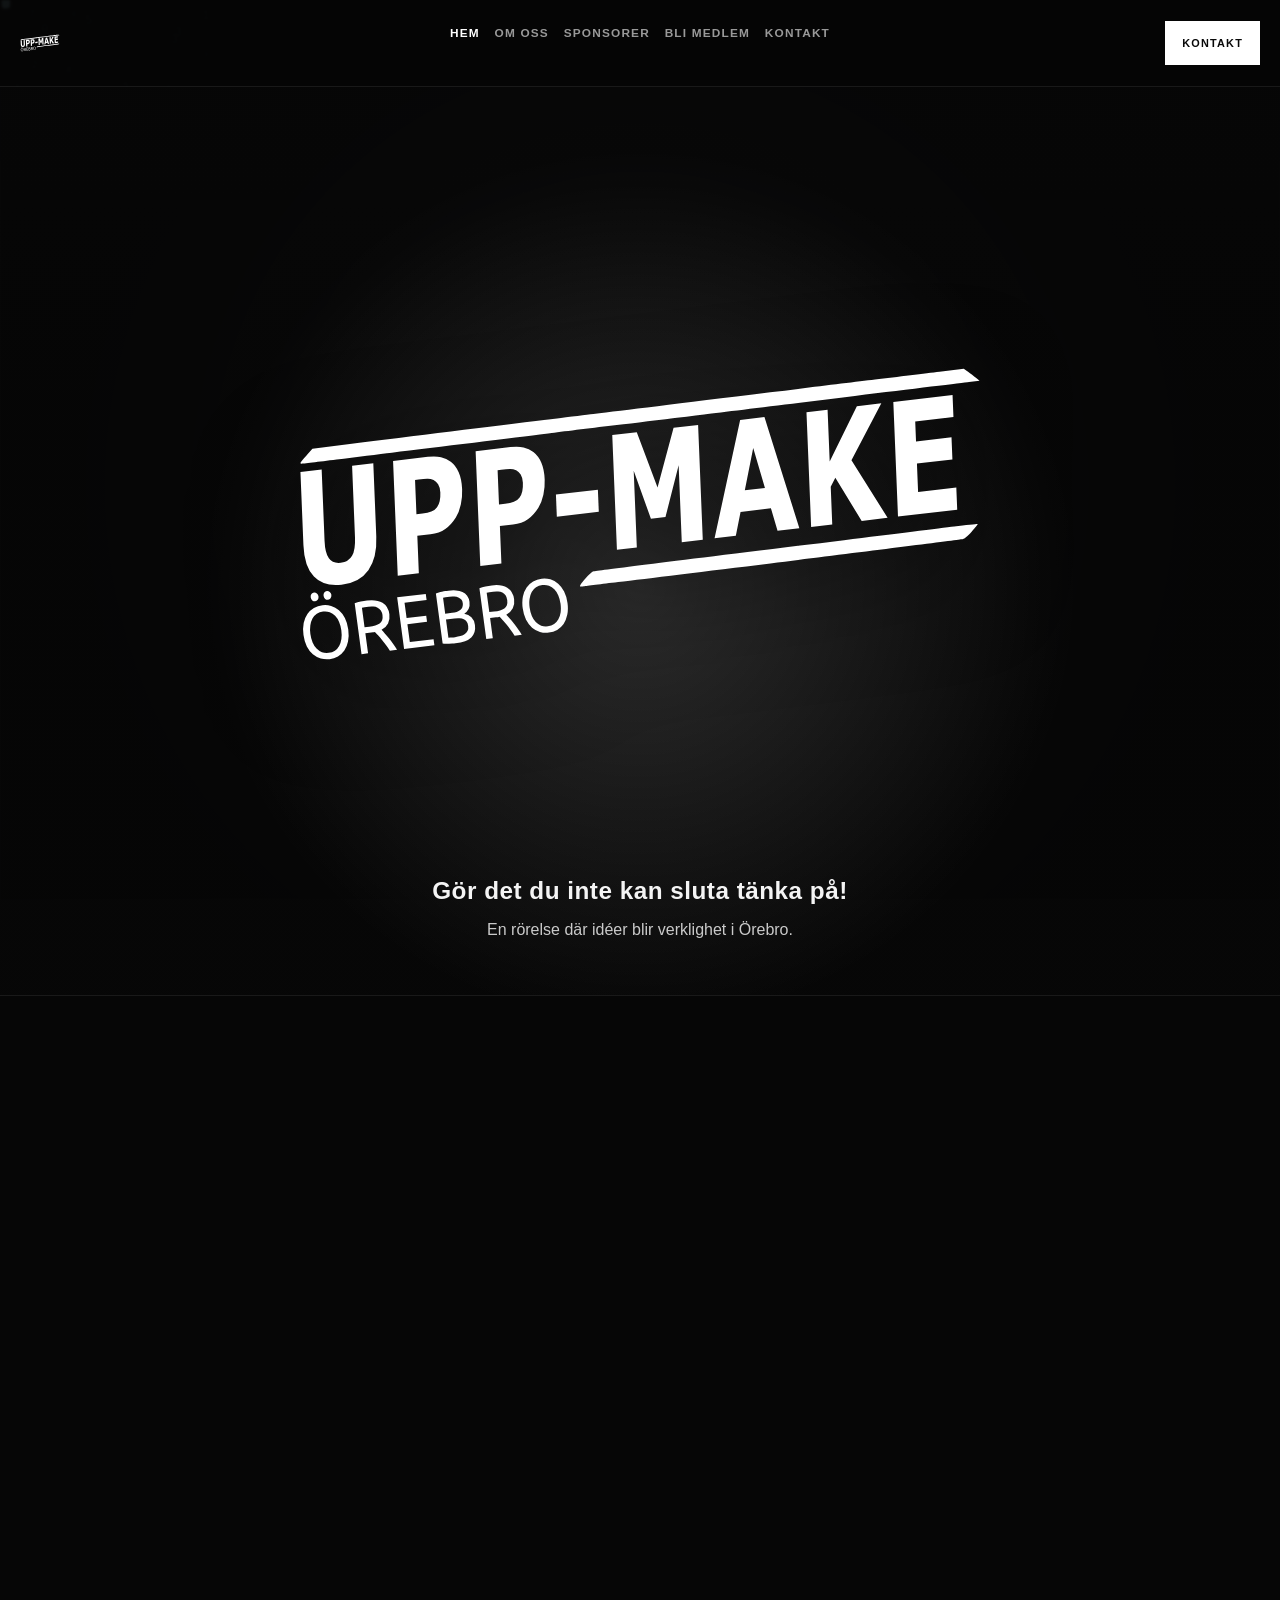
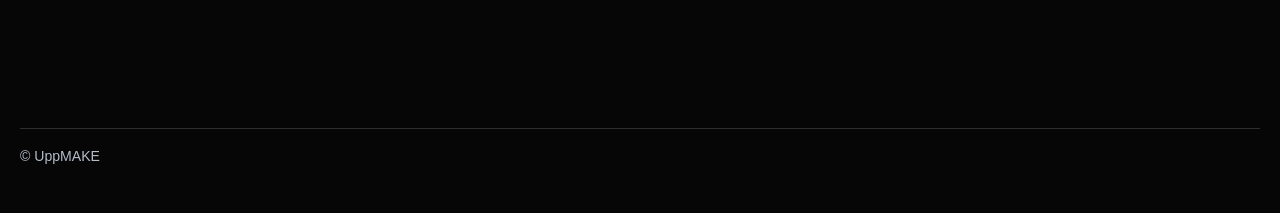
==== commit e72d74a8: "Optimera media och lazy-loada videor" ====
--- a/index.html
+++ b/index.html
@@ -42,17 +42,20 @@
         <video class="upm-video" autoplay muted loop playsinline preload="none" aria-hidden="true">
           <source src="VIDEOS/0001-0192.mp4" type="video/mp4" />
         </video>
-        <img
-          class="upm-video-fallback no-js-fallback-media"
-          src="assets/images/location/working-together.jpg"
-          alt="UppMAKE medlemmar arbetar tillsammans i verkstaden"
-          loading="eager"
-        />
+        <picture class="upm-video-fallback no-js-fallback-media">
+          <source srcset="assets/images/location/working-together.webp" type="image/webp" />
+          <img
+            src="assets/images/location/working-together.jpg"
+            alt="UppMAKE medlemmar arbetar tillsammans i verkstaden"
+            loading="eager"
+            decoding="async"
+          />
+        </picture>
         <div class="upm-overlay" aria-hidden="true"></div>
 
         <div class="container upm-inner reveal visible">
           <div class="upm-logo-wrap" data-inline-svg="Evolving sweden UppMAEKE.svg">
-            <img class="upm-logo" src="Evolving sweden UppMAEKE.svg" alt="UppMAKE" />
+            <img class="upm-logo" src="Evolving%20sweden%20UppMAEKE.svg" alt="UppMAKE" />
           </div>
           <h1 class="upm-hero-title">Gör det du inte kan sluta tänka på!</h1>
           <p class="upm-hero-lead">
@@ -65,58 +68,103 @@
         <div class="upm-collage" aria-label="Bild- och videoflöde från UppMAKE">
           <div class="upm-collage-grid">
             <figure class="upm-tile upm-tile-full upm-tile-panorama" data-title="Working together">
-              <img src="assets/images/location/working-together.jpg" alt="Medlemmar som bygger tillsammans i verkstaden" loading="eager" />
+              <picture>
+                <source srcset="assets/images/location/working-together.webp" type="image/webp" />
+                <img src="assets/images/location/working-together.jpg" alt="Medlemmar som bygger tillsammans i verkstaden" loading="eager" decoding="async" />
+              </picture>
             </figure>
             <figure class="upm-tile upm-tile-wide" data-title="Metalbender">
-              <video autoplay muted loop playsinline preload="metadata" aria-label="Kort klipp från aktivitet i makerspacet">
-                <source src="assets/images/location/metalbender.mp4" type="video/mp4" />
+              <video data-lazy-video autoplay muted loop playsinline preload="none" poster="assets/images/location/Metalbending.webp" aria-label="Kort klipp från aktivitet i makerspacet">
+                <source data-src="assets/images/location/metalbender.mp4" type="video/mp4" />
               </video>
-              <img class="no-js-fallback-media" src="assets/images/location/Metalbending.jpg" alt="Metallbearbetning i verkstaden" loading="lazy" />
+              <picture class="no-js-fallback-media">
+                <source srcset="assets/images/location/Metalbending.webp" type="image/webp" />
+                <img src="assets/images/location/Metalbending.jpg" alt="Metallbearbetning i verkstaden" loading="lazy" decoding="async" />
+              </picture>
             </figure>
             <figure class="upm-tile upm-tile-wide upm-tile-woodworking" data-title="Woodworking">
-              <img src="assets/images/location/woodworking.jpg" alt="Närbild av arbete med verktyg och material" loading="lazy" />
+              <picture>
+                <source srcset="assets/images/location/woodworking.webp" type="image/webp" />
+                <img src="assets/images/location/woodworking.jpg" alt="Närbild av arbete med verktyg och material" loading="lazy" decoding="async" />
+              </picture>
             </figure>
             <figure class="upm-tile upm-tile-large" data-title="CNC machine">
-              <img src="assets/images/location/cnc-machine.jpg" alt="Maskiner och verktyg i UppMAKEs lokal" loading="lazy" />
+              <picture>
+                <source srcset="assets/images/location/cnc-machine.webp" type="image/webp" />
+                <img src="assets/images/location/cnc-machine.jpg" alt="Maskiner och verktyg i UppMAKEs lokal" loading="lazy" decoding="async" />
+              </picture>
             </figure>
             <figure class="upm-tile upm-tile-wide upm-tile-cad" data-title="CAD">
-              <video autoplay muted loop playsinline preload="metadata" aria-label="Detaljklipp av arbete i verkstaden">
-                <source src="assets/images/location/cad.mp4" type="video/mp4" />
+              <video data-lazy-video autoplay muted loop playsinline preload="none" poster="assets/images/location/cad.webp" aria-label="Detaljklipp av arbete i verkstaden">
+                <source data-src="assets/images/location/cad.mp4" type="video/mp4" />
               </video>
-              <img class="no-js-fallback-media" src="assets/images/location/cad.jpg" alt="CAD-arbete och digital konstruktion" loading="lazy" />
+              <picture class="no-js-fallback-media">
+                <source srcset="assets/images/location/cad.webp" type="image/webp" />
+                <img src="assets/images/location/cad.jpg" alt="CAD-arbete och digital konstruktion" loading="lazy" decoding="async" />
+              </picture>
             </figure>
             <figure class="upm-tile upm-tile-large" data-title="Happy members">
-              <img src="assets/images/location/happy-members.jpg" alt="Deltagare som visar färdiga projekt" loading="lazy" />
+              <picture>
+                <source srcset="assets/images/location/happy-members.webp" type="image/webp" />
+                <img src="assets/images/location/happy-members.jpg" alt="Deltagare som visar färdiga projekt" loading="lazy" decoding="async" />
+              </picture>
             </figure>
             <figure class="upm-tile upm-tile-full upm-tile-sewing" data-title="Sewing machine repair">
-              <img src="assets/images/location/repairing Sewingmachine.jpg" alt="Reparation av symaskin i verkstaden" loading="lazy" />
+              <picture>
+                <source srcset="assets/images/location/repairing%20Sewingmachine.webp" type="image/webp" />
+                <img src="assets/images/location/repairing%20Sewingmachine.jpg" alt="Reparation av symaskin i verkstaden" loading="lazy" decoding="async" />
+              </picture>
             </figure>
             <figure class="upm-tile upm-tile-wide" data-title="Embroidery">
-              <img src="assets/images/location/embroidery.jpg" alt="Textilt skapande och broderi i verkstaden" loading="lazy" />
+              <picture>
+                <source srcset="assets/images/location/embroidery.webp" type="image/webp" />
+                <img src="assets/images/location/embroidery.jpg" alt="Textilt skapande och broderi i verkstaden" loading="lazy" decoding="async" />
+              </picture>
             </figure>
             <figure class="upm-tile upm-tile-medium" data-title="Member makerspace">
-              <img src="assets/images/location/member-makerspace.jpg" alt="Gemensam aktivitet med medlemmar i UppMAKE" loading="lazy" />
+              <picture>
+                <source srcset="assets/images/location/member-makerspace.webp" type="image/webp" />
+                <img src="assets/images/location/member-makerspace.jpg" alt="Gemensam aktivitet med medlemmar i UppMAKE" loading="lazy" decoding="async" />
+              </picture>
             </figure>
             <figure class="upm-tile upm-tile-medium" data-title="Crafting">
-              <img src="assets/images/location/crafting.jpg" alt="Kreativt hantverk och prototypbygge i lokalen" loading="lazy" />
+              <picture>
+                <source srcset="assets/images/location/crafting.webp" type="image/webp" />
+                <img src="assets/images/location/crafting.jpg" alt="Kreativt hantverk och prototypbygge i lokalen" loading="lazy" decoding="async" />
+              </picture>
             </figure>
             <figure class="upm-tile upm-tile-medium" data-title="Member meets">
-              <img src="assets/images/location/member meets.jpg" alt="Medlemmar som möts och utvecklar projekt tillsammans" loading="lazy" />
+              <picture>
+                <source srcset="assets/images/location/member%20meets.webp" type="image/webp" />
+                <img src="assets/images/location/member%20meets.jpg" alt="Medlemmar som möts och utvecklar projekt tillsammans" loading="lazy" decoding="async" />
+              </picture>
             </figure>
             <figure class="upm-tile upm-tile-portrait" data-title="Prototype build">
-              <img src="assets/images/location/prototype-build.jpg" alt="Teknikprojekt under arbete på arbetsbänk" loading="lazy" />
+              <picture>
+                <source srcset="assets/images/location/prototype-build.webp" type="image/webp" />
+                <img src="assets/images/location/prototype-build.jpg" alt="Teknikprojekt under arbete på arbetsbänk" loading="lazy" decoding="async" />
+              </picture>
             </figure>
             <figure class="upm-tile upm-tile-wide upm-tile-laser-feature" data-title="Laser engrave">
-              <video autoplay muted loop playsinline preload="metadata" aria-label="Maskiner i drift i makerspacet">
-                <source src="assets/images/location/laser-engrave.mp4" type="video/mp4" />
+              <video data-lazy-video autoplay muted loop playsinline preload="none" poster="assets/images/location/lasercut%20earring.webp" aria-label="Maskiner i drift i makerspacet">
+                <source data-src="assets/images/location/laser-engrave.mp4" type="video/mp4" />
               </video>
-              <img class="no-js-fallback-media" src="assets/images/location/lasercut earring.jpg" alt="Lasergraverad detalj i verkstaden" loading="lazy" />
+              <picture class="no-js-fallback-media">
+                <source srcset="assets/images/location/lasercut%20earring.webp" type="image/webp" />
+                <img src="assets/images/location/lasercut%20earring.jpg" alt="Lasergraverad detalj i verkstaden" loading="lazy" decoding="async" />
+              </picture>
             </figure>
             <figure class="upm-tile upm-tile-medium" data-title="Makerspace">
-              <img src="assets/images/location/makerspace.jpg" alt="Verkstadsmiljö med utrustning för prototyper" loading="lazy" />
+              <picture>
+                <source srcset="assets/images/location/makerspace.webp" type="image/webp" />
+                <img src="assets/images/location/makerspace.jpg" alt="Verkstadsmiljö med utrustning för prototyper" loading="lazy" decoding="async" />
+              </picture>
             </figure>
             <figure class="upm-tile upm-tile-medium" data-title="Cosplay print">
-              <img src="assets/images/location/cosplay print.jpg" alt="Detaljerad 3D-print och kreativt skapande i verkstaden" loading="lazy" />
+              <picture>
+                <source srcset="assets/images/location/cosplay%20print.webp" type="image/webp" />
+                <img src="assets/images/location/cosplay%20print.jpg" alt="Detaljerad 3D-print och kreativt skapande i verkstaden" loading="lazy" decoding="async" />
+              </picture>
             </figure>
           </div>
         </div>
@@ -141,7 +189,6 @@
             <h3>Samarbetspartners & sponsorer</h3>
           </div>
           <div class="upm-logos upm-logos-partners">
-            <!-- Ny partner: kopiera en <figure>...</figure> och uppdatera bild + namn -->
             <figure class="logo-orebro-kommun">
               <img src="assets/images/partners/orebro-kommun-final.svg" alt="Örebro kommun" />
             </figure>
@@ -149,10 +196,16 @@
               <img src="assets/images/partners/region-orebro-lan-final.svg" alt="Region Örebro län" />
             </figure>
             <figure class="logo-orebro-tech">
-              <img src="assets/images/partners/orebro-tech-final.png" alt="Örebro Tech" />
+              <picture>
+                <source srcset="assets/images/partners/orebro-tech-final.webp" type="image/webp" />
+                <img src="assets/images/partners/orebro-tech-final.png" alt="Örebro Tech" loading="lazy" decoding="async" />
+              </picture>
             </figure>
             <figure class="logo-makers-sweden">
-              <img src="assets/images/partners/makers-of-sweden-final.png" alt="Makers of Sweden" />
+              <picture>
+                <source srcset="assets/images/partners/makers-of-sweden-final.webp" type="image/webp" />
+                <img src="assets/images/partners/makers-of-sweden-final.png" alt="Makers of Sweden" loading="lazy" decoding="async" />
+              </picture>
             </figure>
             <figure class="logo-white">
               <img src="assets/images/partners/white.svg" alt="White" />
@@ -161,13 +214,19 @@
               <img src="assets/images/partners/handelskammaren-malardalen.svg" alt="Handelskammaren Mälardalen" />
             </figure>
             <figure class="logo-catosaurus">
-              <img src="assets/images/sponsors/catosaurus-final.png" alt="Catosaurus" />
+              <picture>
+                <source srcset="assets/images/sponsors/catosaurus-final.webp" type="image/webp" />
+                <img src="assets/images/sponsors/catosaurus-final.png" alt="Catosaurus" loading="lazy" decoding="async" />
+              </picture>
             </figure>
             <figure class="logo-powerminds">
               <img src="assets/images/sponsors/powerminds-final.svg" alt="PowerMinds" />
             </figure>
             <figure class="logo-yubico">
-              <img src="assets/images/sponsors/yubico-final.png" alt="Yubico" />
+              <picture>
+                <source srcset="assets/images/sponsors/yubico-final.webp" type="image/webp" />
+                <img src="assets/images/sponsors/yubico-final.png" alt="Yubico" loading="lazy" decoding="async" />
+              </picture>
             </figure>
           </div>
         </div>
@@ -259,7 +318,10 @@
                 <span class="txt">Ordförande — Adrian Hällzon</span>
               </summary>
               <div class="upm-board-content">
-                <img class="upm-board-photo" src="assets/images/board/Adrian_Hallzon.png" alt="Adrian Hällzon" />
+                <picture>
+                  <source srcset="assets/images/board/Adrian_Hallzon.webp" type="image/webp" />
+                  <img class="upm-board-photo" src="assets/images/board/Adrian_Hallzon.png" alt="Adrian Hällzon" loading="lazy" decoding="async" />
+                </picture>
                 <div>
                   <p>
                     Drivs av samhällsutveckling inom innovation och teknik. Nyckelperson i utveckling av innovativa miljöer
--- a/styles.css
+++ b/styles.css
@@ -1022,6 +1022,12 @@
   filter: grayscale(1) contrast(1.06) brightness(0.76);
 }
 
+.upm-video-fallback img {
+  width: 100%;
+  height: 100%;
+  object-fit: cover;
+}
+
 .no-js-fallback-media {
   display: block;
 }
@@ -1393,6 +1399,10 @@
   padding: 0.25rem 0.15rem;
 }
 
+.upm-logos picture {
+  display: contents;
+}
+
 .upm-logos img {
   width: auto;
   max-width: min(100%, var(--logo-max-w));
@@ -1771,12 +1781,17 @@
   grid-row: auto !important;
 }
 
+.upm-tile picture,
 .upm-tile img,
 .upm-tile video {
   width: 100%;
   height: 100%;
+  display: block;
+}
+
+.upm-tile img,
+.upm-tile video {
   object-fit: cover;
-  display: block;
 }
 
 .upm-tile video {
